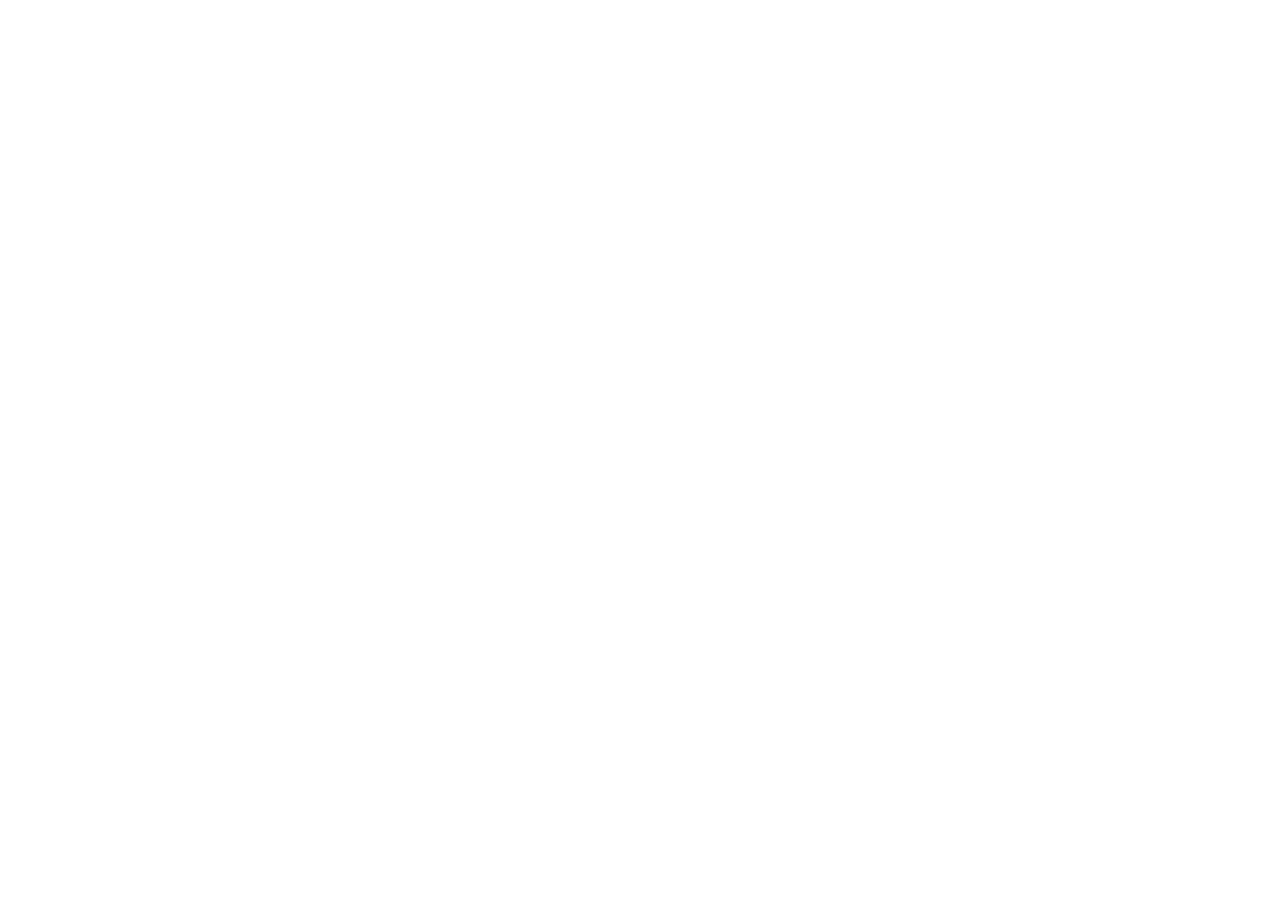
==== the_band/index.html @ d9a539a1 "init project" ====
<!DOCTYPE html>
<html lang="en">
<head>
    <meta charset="UTF-8">
    <meta http-equiv="X-UA-Compatible" content="IE=edge">
    <meta name="viewport" content="width=device-width, initial-scale=1.0">
    <title>Document</title>
    <link rel="stylesheet" href="./assets/css/style.css">
</head>
<body>
    <div id="main">
        <div id="header">

        </div>
        
        <div id="slider">

        </div>
        
        <div id="content">

        </div>

        <div id="footer">
            
        </div>
    </div>
</body>
</html>
---- the_band/assets/css/style.css ----
/* Reset CSS */
* {
  padding: 0;
  margin: 0;
  box-sizing: border-box;
}
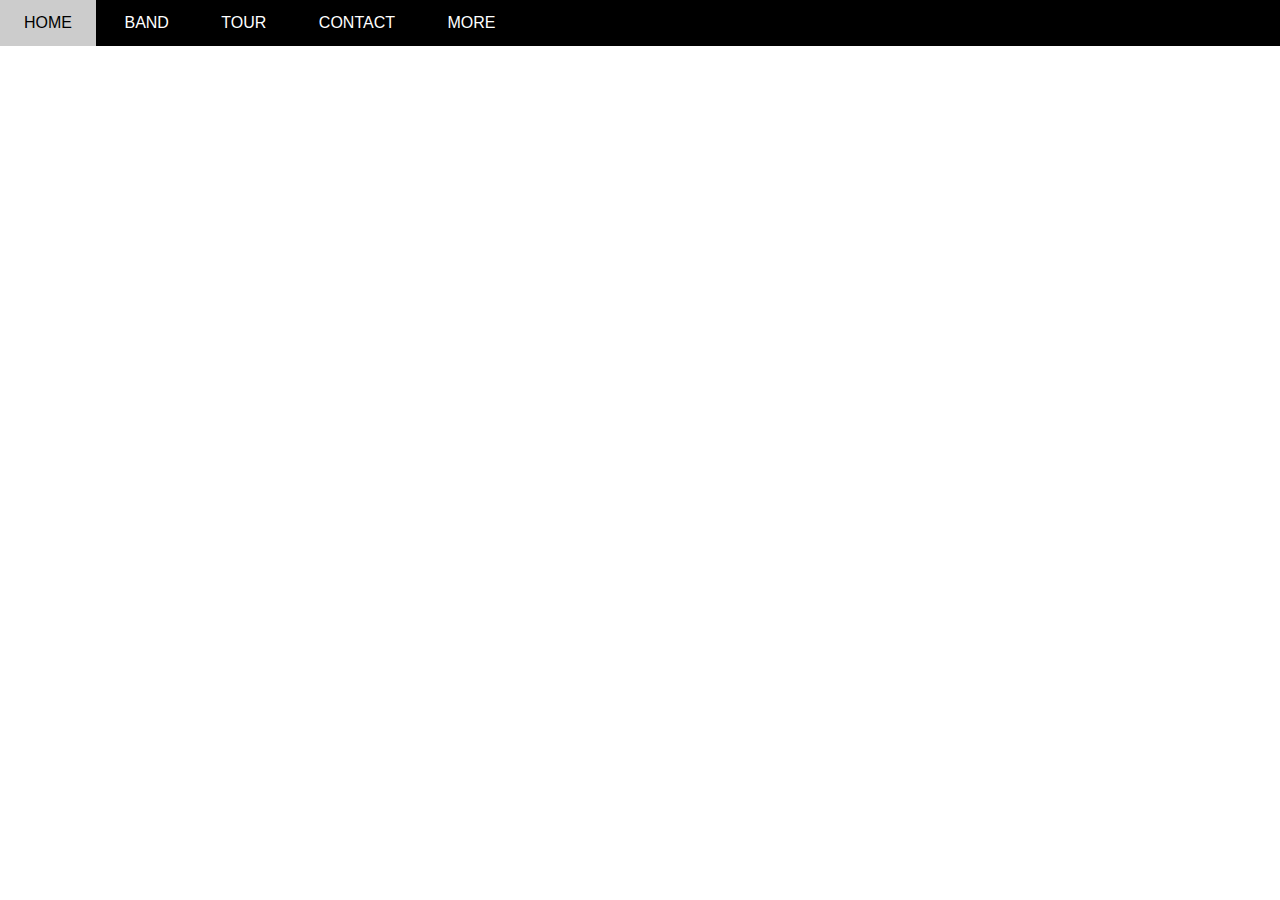
==== commit 893b0e5e: "add sub navigation for more" ====
--- a/the_band/index.html
+++ b/the_band/index.html
@@ -10,7 +10,20 @@
 <body>
     <div id="main">
         <div id="header">
-
+            <ul id="nav">
+                <li><a href="">Home</a></li>
+                <li><a href="">Band</a></li>
+                <li><a href="">Tour</a></li>
+                <li><a href="">Contact</a></li>
+                <li>
+                    <a href="#">More</a>
+                    <ul class="subnav">
+                        <li><a href="">Merchandise</a></li>
+                        <li><a href="">Extras</a></li>
+                        <li><a href="">Media</a></li>
+                    </ul>
+                </li>
+            </ul>
         </div>
         
         <div id="slider">
@@ -22,7 +35,7 @@
         </div>
 
         <div id="footer">
-            
+
         </div>
     </div>
 </body>
--- a/the_band/assets/css/style.css
+++ b/the_band/assets/css/style.css
@@ -4,3 +4,70 @@
   margin: 0;
   box-sizing: border-box;
 }
+/* 1.Từ ngoài vào trong
+    2. Từ trên xuống dưới
+    3. Từ tổng quan đến chi tiết
+*/
+
+html {
+  font-family: Helvetica;
+}
+#main {
+}
+#header {
+  height: 46px;
+  background-color: black;
+}
+#nav,
+.subnav {
+  list-style: none;
+}
+#nav > li {
+  display: inline-block;
+}
+#nav li {
+  position: relative;
+}
+
+#nav > li > a {
+  color: #fff;
+  text-transform: uppercase;
+}
+#nav li a {
+  text-decoration: none;
+  line-height: 46px;
+  padding: 0 24px;
+  display: block;
+}
+#nav li:hover .subnav {
+  display: inline;
+}
+#nav .subnav li:hover a,
+#nav > li:hover > a {
+  color: black;
+  background-color: #ccc;
+}
+#nav .subnav {
+  display: none;
+  position: absolute;
+  background-color: #fff;
+  box-shadow: 0 0 10px rgba(0, 0, 0, 0.3);
+  min-width: 160px;
+  top: 100%;
+  left: 0;
+}
+
+#nav .subnav a {
+  color: black;
+  padding: 0 12px;
+  line-height: 38px;
+}
+#nav .subnav:hover {
+  /* display: none; */
+}
+#slider {
+}
+#content {
+}
+#footer {
+}
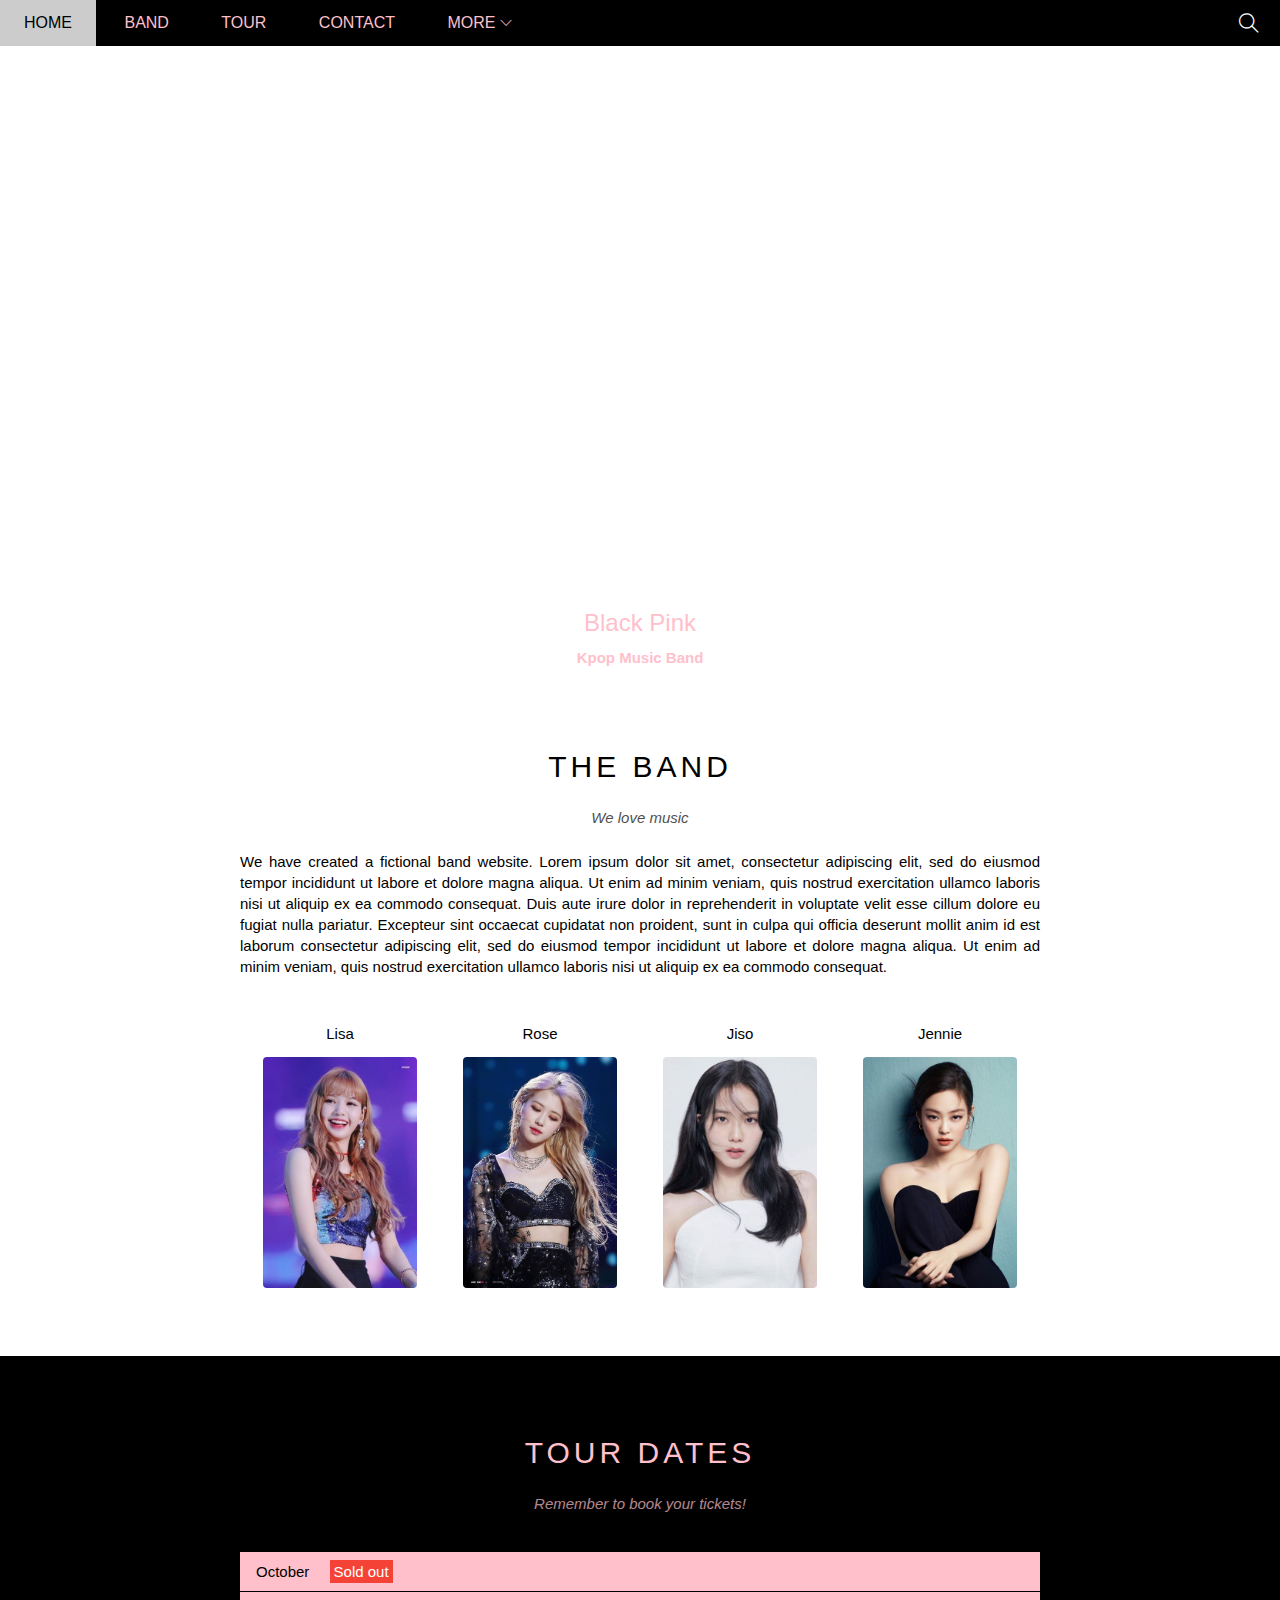
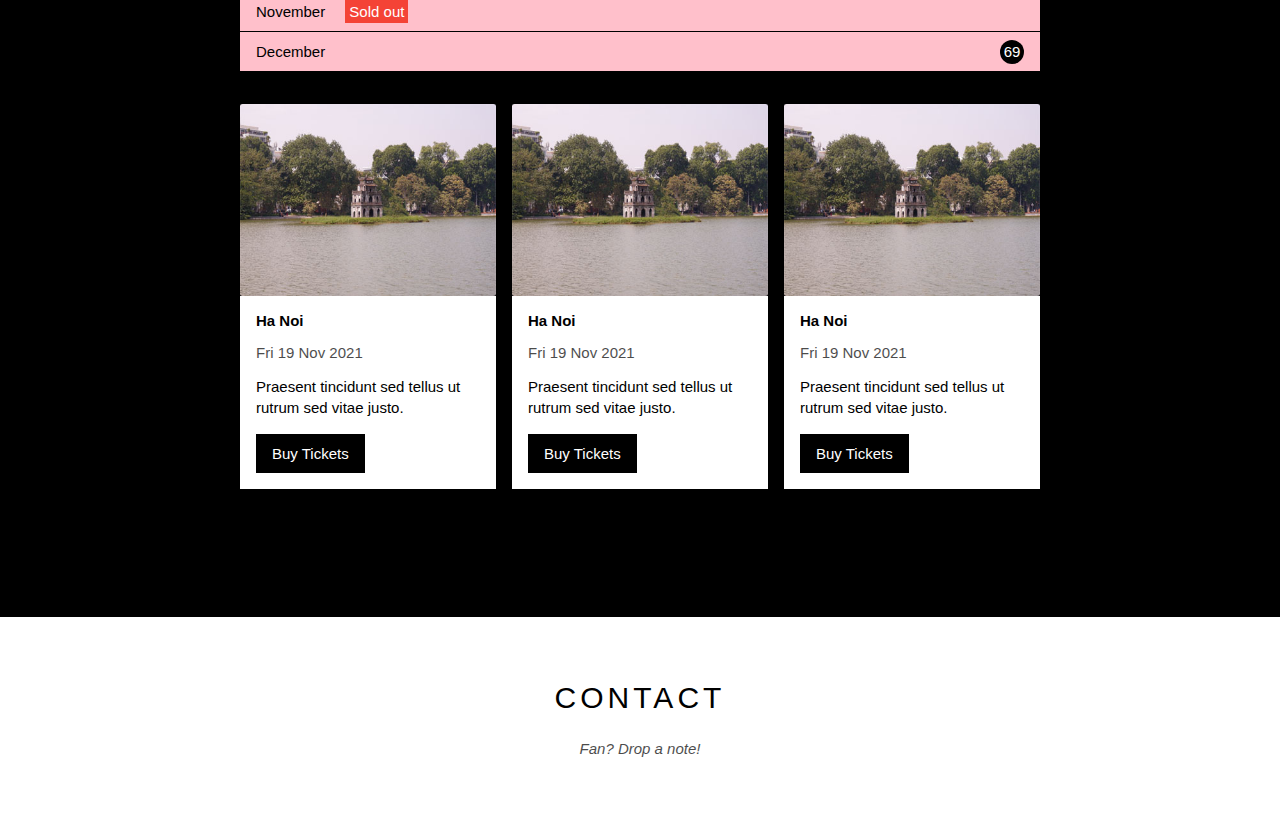
==== commit 87cabe6c: "add tour dates" ====
--- a/the_band/index.html
+++ b/the_band/index.html
@@ -6,17 +6,22 @@
     <meta name="viewport" content="width=device-width, initial-scale=1.0">
     <title>Document</title>
     <link rel="stylesheet" href="./assets/css/style.css">
+    <link rel="stylesheet" href="./assets/font/themify-icons/themify-icons.css">
 </head>
 <body>
     <div id="main">
         <div id="header">
+            <!-- Bgin Nav -->
             <ul id="nav">
                 <li><a href="">Home</a></li>
                 <li><a href="">Band</a></li>
                 <li><a href="">Tour</a></li>
                 <li><a href="">Contact</a></li>
                 <li>
-                    <a href="#">More</a>
+                    <a href="#">
+                        More
+                        <i class="nav_arrow_down ti-angle-down"></i>
+                    </a>
                     <ul class="subnav">
                         <li><a href="">Merchandise</a></li>
                         <li><a href="">Extras</a></li>
@@ -24,14 +29,110 @@
                     </ul>
                 </li>
             </ul>
+            <!-- End Nav -->
+
+            <!-- Begin search button -->
+            <div class="search_btn">
+                <i class="search_icon ti-search"></i>
+            </div>
         </div>
         
         <div id="slider">
-
+            <div class="text_content">
+                <h2 class="text_heading text-pink">
+                    Black Pink
+                </h2>
+                <h3 class="text_description text-pink">
+                    Kpop Music Band
+                </h3>
+            </div>
+ 
         </div>
         
         <div id="content">
+            <!-- About section -->
+            <div class="content-section">
+                <h2 class="section-heading">THE BAND</h2>
+                <p class="section-slogan">We love music</p>
+                <p class="about-text">
+                    We have created a fictional band website. Lorem ipsum dolor sit amet, consectetur adipiscing elit, sed do eiusmod tempor
+                    incididunt ut labore et dolore magna aliqua. Ut enim ad minim veniam, quis nostrud exercitation ullamco laboris nisi ut
+                    aliquip ex ea commodo consequat. Duis aute irure dolor in reprehenderit in voluptate velit esse cillum dolore eu fugiat
+                    nulla pariatur. Excepteur sint occaecat cupidatat non proident, sunt in culpa qui officia deserunt mollit anim id est
+                    laborum consectetur adipiscing elit, sed do eiusmod tempor incididunt ut labore et dolore magna aliqua. Ut enim ad minim
+                    veniam, quis nostrud exercitation ullamco laboris nisi ut aliquip ex ea commodo consequat.
+                </p>
+                <div class="member-list">
+                    <div class="member-item">
+                        <p class="member-name">Lisa</p>
+                        <img src="./assets/img/team/lisa.jpg" alt="Name" class="avatar">
+                    </div>
+                    <div class="member-item">
+                        <p class="member-name">Rose</p>
+                        <img src="./assets/img/team/rose.jpg" alt="Name" class="avatar">
+                    </div>
+                    <div class="member-item">
+                        <p class="member-name">Jiso</p>
+                        <img src="./assets/img/team/jiso.jpg" alt="Name" class="avatar">
+                    </div>
+                    <div class="member-item">
+                        <p class="member-name">Jennie</p>
+                        <img src="./assets/img/team/jennie.jpg" alt="Name" class="avatar">
+                    </div>
+                    <div class="clear"></div>
+                </div>
+            </div>
+            <!-- Tour section -->
+            <div class="tour-section">
+                <div class="content-section">
+                    <h2 class="section-heading text-pink ">TOUR DATES</h2>
+                    <p class="section-slogan text-pink ">Remember to book your tickets!</p>
+                    <ul class="tickets-list">
+                        <li>October <span class="sold-out">Sold out</span></li>
+                        <li>November <span class="sold-out">Sold out</span></li>
+                        <li>December <span class="quantity">69</span></li>
+                    </ul>
 
+                    <!-- Places -->
+                    <div class="place-list">
+                        <div class="place-item">
+                            <img src="./assets/img/places/HaNoi.jpg" alt="Ha Noi" class="place-img">
+                            <div class="place-body">
+                                <h3 class="place-heading">Ha Noi</h3>
+                                <p class="place-time">Fri 19 Nov 2021</p>
+                                <p class="place-des">Praesent tincidunt sed tellus ut rutrum sed vitae justo.</p>
+                                <a href="#" class="place-buy-btn">Buy Tickets</a>
+                            </div>
+                        </div>
+                        <div class="place-item">
+                            <img src="./assets/img/places/HaNoi.jpg" alt="Ha Noi" class="place-img">
+                            <div class="place-body">
+                                <h3 class="place-heading">Ha Noi</h3>
+                                <p class="place-time">Fri 19 Nov 2021</p>
+                                <p class="place-des">Praesent tincidunt sed tellus ut rutrum sed vitae justo.</p>
+                                <a href="#" class="place-buy-btn">Buy Tickets</a>
+                            </div>
+                        </div>
+                        <div class="place-item">
+                            <img src="./assets/img/places/HaNoi.jpg" alt="Ha Noi" class="place-img">
+                            <div class="place-body">
+                                <h3 class="place-heading">Ha Noi</h3>
+                                <p class="place-time">Fri 19 Nov 2021</p>
+                                <p class="place-des">Praesent tincidunt sed tellus ut rutrum sed vitae justo.</p>
+                                <a href="#" class="place-buy-btn">Buy Tickets</a>
+                            </div>
+                        </div>
+                        <div class="clear"></div>
+                    </div>
+                </div>
+            </div>
+
+            <!-- Tour place -->
+            <div class="content-section">
+                <h2 class="section-heading">CONTACT</h2>
+                <p class="section-slogan">Fan? Drop a note!</p>
+            </div>
+            
         </div>
 
         <div id="footer">
--- a/the_band/assets/css/style.css
+++ b/the_band/assets/css/style.css
@@ -8,15 +8,28 @@
     2. Từ trên xuống dưới
     3. Từ tổng quan đến chi tiết
 */
-
+.clear {
+  clear: both;
+}
 html {
   font-family: Helvetica;
 }
+.text-pink {
+  color: pink;
+}
 #main {
 }
 #header {
   height: 46px;
   background-color: black;
+  position: fixed;
+  top: 0;
+  left: 0;
+  right: 0;
+  z-index: 1;
+}
+#nav {
+  display: inline-block;
 }
 #nav,
 .subnav {
@@ -30,7 +43,7 @@
 }
 
 #nav > li > a {
-  color: #fff;
+  color: pink;
   text-transform: uppercase;
 }
 #nav li a {
@@ -56,18 +69,172 @@
   top: 100%;
   left: 0;
 }
+#nav .nav_arrow_down {
+  font-size: 12px;
+}
 
 #nav .subnav a {
   color: black;
   padding: 0 12px;
   line-height: 38px;
 }
-#nav .subnav:hover {
-  /* display: none; */
+#header .search_btn {
+  float: right;
+  padding: 0 21px;
+  cursor: pointer;
+}
+#header .search_btn:hover {
+  background-color: red;
+}
+#header .search_icon {
+  color: #fff;
+  font-size: 20px;
+  line-height: 46px;
 }
 #slider {
+  margin-top: 46px;
+  padding-top: 50%;
+  background: url("/assets/img/team/1.jpg") top center / cover no-repeat;
+  position: relative;
+}
+#slider .text_content {
+  position: absolute;
+  bottom: 20px;
+  color: azure;
+  width: 100%;
+  text-align: center;
+}
+#slider .text_heading {
+  font-weight: 500;
+  font-size: 24px;
+}
+#slider .text_description {
+  font-size: 15px;
+  margin-top: 12px;
 }
 #content {
 }
+#content .content-section {
+  width: 800px;
+  margin-left: auto;
+  margin-right: auto;
+  padding: 64px 0;
+}
+#content .section-heading {
+  text-align: center;
+  font-weight: 500;
+  font-size: 30px;
+  letter-spacing: 4px;
+}
+#content .section-slogan {
+  text-align: center;
+  margin-top: 25px;
+  font-size: 15px;
+  font-style: italic;
+  opacity: 0.7;
+}
+
+#content .about-text {
+  margin-top: 25px;
+  font-size: 15px;
+  text-align: justify;
+  line-height: 1.4;
+}
+#content .member-list {
+  margin-top: 48px;
+}
+#content .member-item {
+  float: left;
+  width: 25%;
+  text-align: center;
+}
+#content .member-name {
+  font-size: 15px;
+}
+#content .avatar {
+  width: 154px;
+  margin-top: 15px;
+  border-radius: 4px;
+}
+.tour-section {
+  background-color: black;
+  margin-left: auto;
+  margin-right: auto;
+  padding: 16px 0;
+}
+.tickets-list {
+  background-color: pink;
+  margin-top: 40px;
+  list-style: none;
+}
+.tickets-list li {
+  font-size: 15px;
+  padding: 11px 16px;
+  border-bottom: 1px solid black;
+}
+.tickets-list .sold-out {
+  background-color: #f44336;
+  color: #fff;
+  padding: 3px 4px;
+  margin-left: 16px;
+}
+.tickets-list .quantity {
+  float: right;
+  width: 24px;
+  height: 24px;
+  border-radius: 50%;
+  text-align: center;
+  line-height: 24px;
+  color: #fff;
+  background-color: black;
+  margin-top: -3px;
+}
+.place-list {
+  margin: 32px -8px 0;
+  padding-bottom: 48px;
+}
+.place-item {
+  float: left;
+  width: 33.33333%;
+  padding: 0 8px;
+}
+.place-body {
+  background-color: #fff;
+  padding: 16px;
+  font-size: 15px;
+}
+.place-img {
+  width: 100%;
+  border-radius: 1%;
+  display: block;
+}
+.place-img:hover {
+  opacity: 0.6;
+}
+.place-heading {
+  font-size: 15px;
+}
+
+.place-time {
+  margin-top: 15px;
+  opacity: 0.7;
+}
+.place-des {
+  margin-top: 15px;
+  line-height: 1.4;
+}
+.place-buy-btn {
+  color: #fff;
+  background-color: black;
+  text-decoration: none;
+  padding: 11px 16px;
+  display: inline-block;
+  margin-top: 16px;
+}
+
+.place-buy-btn:hover {
+  color: #000;
+  background-color: #ccc;
+}
 #footer {
 }
--- a/the_band/assets/font/themify-icons/themify-icons.css
+++ b/the_band/assets/font/themify-icons/themify-icons.css
@@ -0,0 +1,1081 @@
+@font-face {
+	font-family: 'themify';
+	src:url('fonts/themify.eot?-fvbane');
+	src:url('fonts/themify.eot?#iefix-fvbane') format('embedded-opentype'),
+		url('fonts/themify.woff?-fvbane') format('woff'),
+		url('fonts/themify.ttf?-fvbane') format('truetype'),
+		url('fonts/themify.svg?-fvbane#themify') format('svg');
+	font-weight: normal;
+	font-style: normal;
+}
+
+[class^="ti-"], [class*=" ti-"] {
+	font-family: 'themify';
+	speak: none;
+	font-style: normal;
+	font-weight: normal;
+	font-variant: normal;
+	text-transform: none;
+	line-height: 1;
+
+	/* Better Font Rendering =========== */
+	-webkit-font-smoothing: antialiased;
+	-moz-osx-font-smoothing: grayscale;
+}
+
+.ti-wand:before {
+	content: "\e600";
+}
+.ti-volume:before {
+	content: "\e601";
+}
+.ti-user:before {
+	content: "\e602";
+}
+.ti-unlock:before {
+	content: "\e603";
+}
+.ti-unlink:before {
+	content: "\e604";
+}
+.ti-trash:before {
+	content: "\e605";
+}
+.ti-thought:before {
+	content: "\e606";
+}
+.ti-target:before {
+	content: "\e607";
+}
+.ti-tag:before {
+	content: "\e608";
+}
+.ti-tablet:before {
+	content: "\e609";
+}
+.ti-star:before {
+	content: "\e60a";
+}
+.ti-spray:before {
+	content: "\e60b";
+}
+.ti-signal:before {
+	content: "\e60c";
+}
+.ti-shopping-cart:before {
+	content: "\e60d";
+}
+.ti-shopping-cart-full:before {
+	content: "\e60e";
+}
+.ti-settings:before {
+	content: "\e60f";
+}
+.ti-search:before {
+	content: "\e610";
+}
+.ti-zoom-in:before {
+	content: "\e611";
+}
+.ti-zoom-out:before {
+	content: "\e612";
+}
+.ti-cut:before {
+	content: "\e613";
+}
+.ti-ruler:before {
+	content: "\e614";
+}
+.ti-ruler-pencil:before {
+	content: "\e615";
+}
+.ti-ruler-alt:before {
+	content: "\e616";
+}
+.ti-bookmark:before {
+	content: "\e617";
+}
+.ti-bookmark-alt:before {
+	content: "\e618";
+}
+.ti-reload:before {
+	content: "\e619";
+}
+.ti-plus:before {
+	content: "\e61a";
+}
+.ti-pin:before {
+	content: "\e61b";
+}
+.ti-pencil:before {
+	content: "\e61c";
+}
+.ti-pencil-alt:before {
+	content: "\e61d";
+}
+.ti-paint-roller:before {
+	content: "\e61e";
+}
+.ti-paint-bucket:before {
+	content: "\e61f";
+}
+.ti-na:before {
+	content: "\e620";
+}
+.ti-mobile:before {
+	content: "\e621";
+}
+.ti-minus:before {
+	content: "\e622";
+}
+.ti-medall:before {
+	content: "\e623";
+}
+.ti-medall-alt:before {
+	content: "\e624";
+}
+.ti-marker:before {
+	content: "\e625";
+}
+.ti-marker-alt:before {
+	content: "\e626";
+}
+.ti-arrow-up:before {
+	content: "\e627";
+}
+.ti-arrow-right:before {
+	content: "\e628";
+}
+.ti-arrow-left:before {
+	content: "\e629";
+}
+.ti-arrow-down:before {
+	content: "\e62a";
+}
+.ti-lock:before {
+	content: "\e62b";
+}
+.ti-location-arrow:before {
+	content: "\e62c";
+}
+.ti-link:before {
+	content: "\e62d";
+}
+.ti-layout:before {
+	content: "\e62e";
+}
+.ti-layers:before {
+	content: "\e62f";
+}
+.ti-layers-alt:before {
+	content: "\e630";
+}
+.ti-key:before {
+	content: "\e631";
+}
+.ti-import:before {
+	content: "\e632";
+}
+.ti-image:before {
+	content: "\e633";
+}
+.ti-heart:before {
+	content: "\e634";
+}
+.ti-heart-broken:before {
+	content: "\e635";
+}
+.ti-hand-stop:before {
+	content: "\e636";
+}
+.ti-hand-open:before {
+	content: "\e637";
+}
+.ti-hand-drag:before {
+	content: "\e638";
+}
+.ti-folder:before {
+	content: "\e639";
+}
+.ti-flag:before {
+	content: "\e63a";
+}
+.ti-flag-alt:before {
+	content: "\e63b";
+}
+.ti-flag-alt-2:before {
+	content: "\e63c";
+}
+.ti-eye:before {
+	content: "\e63d";
+}
+.ti-export:before {
+	content: "\e63e";
+}
+.ti-exchange-vertical:before {
+	content: "\e63f";
+}
+.ti-desktop:before {
+	content: "\e640";
+}
+.ti-cup:before {
+	content: "\e641";
+}
+.ti-crown:before {
+	content: "\e642";
+}
+.ti-comments:before {
+	content: "\e643";
+}
+.ti-comment:before {
+	content: "\e644";
+}
+.ti-comment-alt:before {
+	content: "\e645";
+}
+.ti-close:before {
+	content: "\e646";
+}
+.ti-clip:before {
+	content: "\e647";
+}
+.ti-angle-up:before {
+	content: "\e648";
+}
+.ti-angle-right:before {
+	content: "\e649";
+}
+.ti-angle-left:before {
+	content: "\e64a";
+}
+.ti-angle-down:before {
+	content: "\e64b";
+}
+.ti-check:before {
+	content: "\e64c";
+}
+.ti-check-box:before {
+	content: "\e64d";
+}
+.ti-camera:before {
+	content: "\e64e";
+}
+.ti-announcement:before {
+	content: "\e64f";
+}
+.ti-brush:before {
+	content: "\e650";
+}
+.ti-briefcase:before {
+	content: "\e651";
+}
+.ti-bolt:before {
+	content: "\e652";
+}
+.ti-bolt-alt:before {
+	content: "\e653";
+}
+.ti-blackboard:before {
+	content: "\e654";
+}
+.ti-bag:before {
+	content: "\e655";
+}
+.ti-move:before {
+	content: "\e656";
+}
+.ti-arrows-vertical:before {
+	content: "\e657";
+}
+.ti-arrows-horizontal:before {
+	content: "\e658";
+}
+.ti-fullscreen:before {
+	content: "\e659";
+}
+.ti-arrow-top-right:before {
+	content: "\e65a";
+}
+.ti-arrow-top-left:before {
+	content: "\e65b";
+}
+.ti-arrow-circle-up:before {
+	content: "\e65c";
+}
+.ti-arrow-circle-right:before {
+	content: "\e65d";
+}
+.ti-arrow-circle-left:before {
+	content: "\e65e";
+}
+.ti-arrow-circle-down:before {
+	content: "\e65f";
+}
+.ti-angle-double-up:before {
+	content: "\e660";
+}
+.ti-angle-double-right:before {
+	content: "\e661";
+}
+.ti-angle-double-left:before {
+	content: "\e662";
+}
+.ti-angle-double-down:before {
+	content: "\e663";
+}
+.ti-zip:before {
+	content: "\e664";
+}
+.ti-world:before {
+	content: "\e665";
+}
+.ti-wheelchair:before {
+	content: "\e666";
+}
+.ti-view-list:before {
+	content: "\e667";
+}
+.ti-view-list-alt:before {
+	content: "\e668";
+}
+.ti-view-grid:before {
+	content: "\e669";
+}
+.ti-uppercase:before {
+	content: "\e66a";
+}
+.ti-upload:before {
+	content: "\e66b";
+}
+.ti-underline:before {
+	content: "\e66c";
+}
+.ti-truck:before {
+	content: "\e66d";
+}
+.ti-timer:before {
+	content: "\e66e";
+}
+.ti-ticket:before {
+	content: "\e66f";
+}
+.ti-thumb-up:before {
+	content: "\e670";
+}
+.ti-thumb-down:before {
+	content: "\e671";
+}
+.ti-text:before {
+	content: "\e672";
+}
+.ti-stats-up:before {
+	content: "\e673";
+}
+.ti-stats-down:before {
+	content: "\e674";
+}
+.ti-split-v:before {
+	content: "\e675";
+}
+.ti-split-h:before {
+	content: "\e676";
+}
+.ti-smallcap:before {
+	content: "\e677";
+}
+.ti-shine:before {
+	content: "\e678";
+}
+.ti-shift-right:before {
+	content: "\e679";
+}
+.ti-shift-left:before {
+	content: "\e67a";
+}
+.ti-shield:before {
+	content: "\e67b";
+}
+.ti-notepad:before {
+	content: "\e67c";
+}
+.ti-server:before {
+	content: "\e67d";
+}
+.ti-quote-right:before {
+	content: "\e67e";
+}
+.ti-quote-left:before {
+	content: "\e67f";
+}
+.ti-pulse:before {
+	content: "\e680";
+}
+.ti-printer:before {
+	content: "\e681";
+}
+.ti-power-off:before {
+	content: "\e682";
+}
+.ti-plug:before {
+	content: "\e683";
+}
+.ti-pie-chart:before {
+	content: "\e684";
+}
+.ti-paragraph:before {
+	content: "\e685";
+}
+.ti-panel:before {
+	content: "\e686";
+}
+.ti-package:before {
+	content: "\e687";
+}
+.ti-music:before {
+	content: "\e688";
+}
+.ti-music-alt:before {
+	content: "\e689";
+}
+.ti-mouse:before {
+	content: "\e68a";
+}
+.ti-mouse-alt:before {
+	content: "\e68b";
+}
+.ti-money:before {
+	content: "\e68c";
+}
+.ti-microphone:before {
+	content: "\e68d";
+}
+.ti-menu:before {
+	content: "\e68e";
+}
+.ti-menu-alt:before {
+	content: "\e68f";
+}
+.ti-map:before {
+	content: "\e690";
+}
+.ti-map-alt:before {
+	content: "\e691";
+}
+.ti-loop:before {
+	content: "\e692";
+}
+.ti-location-pin:before {
+	content: "\e693";
+}
+.ti-list:before {
+	content: "\e694";
+}
+.ti-light-bulb:before {
+	content: "\e695";
+}
+.ti-Italic:before {
+	content: "\e696";
+}
+.ti-info:before {
+	content: "\e697";
+}
+.ti-infinite:before {
+	content: "\e698";
+}
+.ti-id-badge:before {
+	content: "\e699";
+}
+.ti-hummer:before {
+	content: "\e69a";
+}
+.ti-home:before {
+	content: "\e69b";
+}
+.ti-help:before {
+	content: "\e69c";
+}
+.ti-headphone:before {
+	content: "\e69d";
+}
+.ti-harddrives:before {
+	content: "\e69e";
+}
+.ti-harddrive:before {
+	content: "\e69f";
+}
+.ti-gift:before {
+	content: "\e6a0";
+}
+.ti-game:before {
+	content: "\e6a1";
+}
+.ti-filter:before {
+	content: "\e6a2";
+}
+.ti-files:before {
+	content: "\e6a3";
+}
+.ti-file:before {
+	content: "\e6a4";
+}
+.ti-eraser:before {
+	content: "\e6a5";
+}
+.ti-envelope:before {
+	content: "\e6a6";
+}
+.ti-download:before {
+	content: "\e6a7";
+}
+.ti-direction:before {
+	content: "\e6a8";
+}
+.ti-direction-alt:before {
+	content: "\e6a9";
+}
+.ti-dashboard:before {
+	content: "\e6aa";
+}
+.ti-control-stop:before {
+	content: "\e6ab";
+}
+.ti-control-shuffle:before {
+	content: "\e6ac";
+}
+.ti-control-play:before {
+	content: "\e6ad";
+}
+.ti-control-pause:before {
+	content: "\e6ae";
+}
+.ti-control-forward:before {
+	content: "\e6af";
+}
+.ti-control-backward:before {
+	content: "\e6b0";
+}
+.ti-cloud:before {
+	content: "\e6b1";
+}
+.ti-cloud-up:before {
+	content: "\e6b2";
+}
+.ti-cloud-down:before {
+	content: "\e6b3";
+}
+.ti-clipboard:before {
+	content: "\e6b4";
+}
+.ti-car:before {
+	content: "\e6b5";
+}
+.ti-calendar:before {
+	content: "\e6b6";
+}
+.ti-book:before {
+	content: "\e6b7";
+}
+.ti-bell:before {
+	content: "\e6b8";
+}
+.ti-basketball:before {
+	content: "\e6b9";
+}
+.ti-bar-chart:before {
+	content: "\e6ba";
+}
+.ti-bar-chart-alt:before {
+	content: "\e6bb";
+}
+.ti-back-right:before {
+	content: "\e6bc";
+}
+.ti-back-left:before {
+	content: "\e6bd";
+}
+.ti-arrows-corner:before {
+	content: "\e6be";
+}
+.ti-archive:before {
+	content: "\e6bf";
+}
+.ti-anchor:before {
+	content: "\e6c0";
+}
+.ti-align-right:before {
+	content: "\e6c1";
+}
+.ti-align-left:before {
+	content: "\e6c2";
+}
+.ti-align-justify:before {
+	content: "\e6c3";
+}
+.ti-align-center:before {
+	content: "\e6c4";
+}
+.ti-alert:before {
+	content: "\e6c5";
+}
+.ti-alarm-clock:before {
+	content: "\e6c6";
+}
+.ti-agenda:before {
+	content: "\e6c7";
+}
+.ti-write:before {
+	content: "\e6c8";
+}
+.ti-window:before {
+	content: "\e6c9";
+}
+.ti-widgetized:before {
+	content: "\e6ca";
+}
+.ti-widget:before {
+	content: "\e6cb";
+}
+.ti-widget-alt:before {
+	content: "\e6cc";
+}
+.ti-wallet:before {
+	content: "\e6cd";
+}
+.ti-video-clapper:before {
+	content: "\e6ce";
+}
+.ti-video-camera:before {
+	content: "\e6cf";
+}
+.ti-vector:before {
+	content: "\e6d0";
+}
+.ti-themify-logo:before {
+	content: "\e6d1";
+}
+.ti-themify-favicon:before {
+	content: "\e6d2";
+}
+.ti-themify-favicon-alt:before {
+	content: "\e6d3";
+}
+.ti-support:before {
+	content: "\e6d4";
+}
+.ti-stamp:before {
+	content: "\e6d5";
+}
+.ti-split-v-alt:before {
+	content: "\e6d6";
+}
+.ti-slice:before {
+	content: "\e6d7";
+}
+.ti-shortcode:before {
+	content: "\e6d8";
+}
+.ti-shift-right-alt:before {
+	content: "\e6d9";
+}
+.ti-shift-left-alt:before {
+	content: "\e6da";
+}
+.ti-ruler-alt-2:before {
+	content: "\e6db";
+}
+.ti-receipt:before {
+	content: "\e6dc";
+}
+.ti-pin2:before {
+	content: "\e6dd";
+}
+.ti-pin-alt:before {
+	content: "\e6de";
+}
+.ti-pencil-alt2:before {
+	content: "\e6df";
+}
+.ti-palette:before {
+	content: "\e6e0";
+}
+.ti-more:before {
+	content: "\e6e1";
+}
+.ti-more-alt:before {
+	content: "\e6e2";
+}
+.ti-microphone-alt:before {
+	content: "\e6e3";
+}
+.ti-magnet:before {
+	content: "\e6e4";
+}
+.ti-line-double:before {
+	content: "\e6e5";
+}
+.ti-line-dotted:before {
+	content: "\e6e6";
+}
+.ti-line-dashed:before {
+	content: "\e6e7";
+}
+.ti-layout-width-full:before {
+	content: "\e6e8";
+}
+.ti-layout-width-default:before {
+	content: "\e6e9";
+}
+.ti-layout-width-default-alt:before {
+	content: "\e6ea";
+}
+.ti-layout-tab:before {
+	content: "\e6eb";
+}
+.ti-layout-tab-window:before {
+	content: "\e6ec";
+}
+.ti-layout-tab-v:before {
+	content: "\e6ed";
+}
+.ti-layout-tab-min:before {
+	content: "\e6ee";
+}
+.ti-layout-slider:before {
+	content: "\e6ef";
+}
+.ti-layout-slider-alt:before {
+	content: "\e6f0";
+}
+.ti-layout-sidebar-right:before {
+	content: "\e6f1";
+}
+.ti-layout-sidebar-none:before {
+	content: "\e6f2";
+}
+.ti-layout-sidebar-left:before {
+	content: "\e6f3";
+}
+.ti-layout-placeholder:before {
+	content: "\e6f4";
+}
+.ti-layout-menu:before {
+	content: "\e6f5";
+}
+.ti-layout-menu-v:before {
+	content: "\e6f6";
+}
+.ti-layout-menu-separated:before {
+	content: "\e6f7";
+}
+.ti-layout-menu-full:before {
+	content: "\e6f8";
+}
+.ti-layout-media-right-alt:before {
+	content: "\e6f9";
+}
+.ti-layout-media-right:before {
+	content: "\e6fa";
+}
+.ti-layout-media-overlay:before {
+	content: "\e6fb";
+}
+.ti-layout-media-overlay-alt:before {
+	content: "\e6fc";
+}
+.ti-layout-media-overlay-alt-2:before {
+	content: "\e6fd";
+}
+.ti-layout-media-left-alt:before {
+	content: "\e6fe";
+}
+.ti-layout-media-left:before {
+	content: "\e6ff";
+}
+.ti-layout-media-center-alt:before {
+	content: "\e700";
+}
+.ti-layout-media-center:before {
+	content: "\e701";
+}
+.ti-layout-list-thumb:before {
+	content: "\e702";
+}
+.ti-layout-list-thumb-alt:before {
+	content: "\e703";
+}
+.ti-layout-list-post:before {
+	content: "\e704";
+}
+.ti-layout-list-large-image:before {
+	content: "\e705";
+}
+.ti-layout-line-solid:before {
+	content: "\e706";
+}
+.ti-layout-grid4:before {
+	content: "\e707";
+}
+.ti-layout-grid3:before {
+	content: "\e708";
+}
+.ti-layout-grid2:before {
+	content: "\e709";
+}
+.ti-layout-grid2-thumb:before {
+	content: "\e70a";
+}
+.ti-layout-cta-right:before {
+	content: "\e70b";
+}
+.ti-layout-cta-left:before {
+	content: "\e70c";
+}
+.ti-layout-cta-center:before {
+	content: "\e70d";
+}
+.ti-layout-cta-btn-right:before {
+	content: "\e70e";
+}
+.ti-layout-cta-btn-left:before {
+	content: "\e70f";
+}
+.ti-layout-column4:before {
+	content: "\e710";
+}
+.ti-layout-column3:before {
+	content: "\e711";
+}
+.ti-layout-column2:before {
+	content: "\e712";
+}
+.ti-layout-accordion-separated:before {
+	content: "\e713";
+}
+.ti-layout-accordion-merged:before {
+	content: "\e714";
+}
+.ti-layout-accordion-list:before {
+	content: "\e715";
+}
+.ti-ink-pen:before {
+	content: "\e716";
+}
+.ti-info-alt:before {
+	content: "\e717";
+}
+.ti-help-alt:before {
+	content: "\e718";
+}
+.ti-headphone-alt:before {
+	content: "\e719";
+}
+.ti-hand-point-up:before {
+	content: "\e71a";
+}
+.ti-hand-point-right:before {
+	content: "\e71b";
+}
+.ti-hand-point-left:before {
+	content: "\e71c";
+}
+.ti-hand-point-down:before {
+	content: "\e71d";
+}
+.ti-gallery:before {
+	content: "\e71e";
+}
+.ti-face-smile:before {
+	content: "\e71f";
+}
+.ti-face-sad:before {
+	content: "\e720";
+}
+.ti-credit-card:before {
+	content: "\e721";
+}
+.ti-control-skip-forward:before {
+	content: "\e722";
+}
+.ti-control-skip-backward:before {
+	content: "\e723";
+}
+.ti-control-record:before {
+	content: "\e724";
+}
+.ti-control-eject:before {
+	content: "\e725";
+}
+.ti-comments-smiley:before {
+	content: "\e726";
+}
+.ti-brush-alt:before {
+	content: "\e727";
+}
+.ti-youtube:before {
+	content: "\e728";
+}
+.ti-vimeo:before {
+	content: "\e729";
+}
+.ti-twitter:before {
+	content: "\e72a";
+}
+.ti-time:before {
+	content: "\e72b";
+}
+.ti-tumblr:before {
+	content: "\e72c";
+}
+.ti-skype:before {
+	content: "\e72d";
+}
+.ti-share:before {
+	content: "\e72e";
+}
+.ti-share-alt:before {
+	content: "\e72f";
+}
+.ti-rocket:before {
+	content: "\e730";
+}
+.ti-pinterest:before {
+	content: "\e731";
+}
+.ti-new-window:before {
+	content: "\e732";
+}
+.ti-microsoft:before {
+	content: "\e733";
+}
+.ti-list-ol:before {
+	content: "\e734";
+}
+.ti-linkedin:before {
+	content: "\e735";
+}
+.ti-layout-sidebar-2:before {
+	content: "\e736";
+}
+.ti-layout-grid4-alt:before {
+	content: "\e737";
+}
+.ti-layout-grid3-alt:before {
+	content: "\e738";
+}
+.ti-layout-grid2-alt:before {
+	content: "\e739";
+}
+.ti-layout-column4-alt:before {
+	content: "\e73a";
+}
+.ti-layout-column3-alt:before {
+	content: "\e73b";
+}
+.ti-layout-column2-alt:before {
+	content: "\e73c";
+}
+.ti-instagram:before {
+	content: "\e73d";
+}
+.ti-google:before {
+	content: "\e73e";
+}
+.ti-github:before {
+	content: "\e73f";
+}
+.ti-flickr:before {
+	content: "\e740";
+}
+.ti-facebook:before {
+	content: "\e741";
+}
+.ti-dropbox:before {
+	content: "\e742";
+}
+.ti-dribbble:before {
+	content: "\e743";
+}
+.ti-apple:before {
+	content: "\e744";
+}
+.ti-android:before {
+	content: "\e745";
+}
+.ti-save:before {
+	content: "\e746";
+}
+.ti-save-alt:before {
+	content: "\e747";
+}
+.ti-yahoo:before {
+	content: "\e748";
+}
+.ti-wordpress:before {
+	content: "\e749";
+}
+.ti-vimeo-alt:before {
+	content: "\e74a";
+}
+.ti-twitter-alt:before {
+	content: "\e74b";
+}
+.ti-tumblr-alt:before {
+	content: "\e74c";
+}
+.ti-trello:before {
+	content: "\e74d";
+}
+.ti-stack-overflow:before {
+	content: "\e74e";
+}
+.ti-soundcloud:before {
+	content: "\e74f";
+}
+.ti-sharethis:before {
+	content: "\e750";
+}
+.ti-sharethis-alt:before {
+	content: "\e751";
+}
+.ti-reddit:before {
+	content: "\e752";
+}
+.ti-pinterest-alt:before {
+	content: "\e753";
+}
+.ti-microsoft-alt:before {
+	content: "\e754";
+}
+.ti-linux:before {
+	content: "\e755";
+}
+.ti-jsfiddle:before {
+	content: "\e756";
+}
+.ti-joomla:before {
+	content: "\e757";
+}
+.ti-html5:before {
+	content: "\e758";
+}
+.ti-flickr-alt:before {
+	content: "\e759";
+}
+.ti-email:before {
+	content: "\e75a";
+}
+.ti-drupal:before {
+	content: "\e75b";
+}
+.ti-dropbox-alt:before {
+	content: "\e75c";
+}
+.ti-css3:before {
+	content: "\e75d";
+}
+.ti-rss:before {
+	content: "\e75e";
+}
+.ti-rss-alt:before {
+	content: "\e75f";
+}
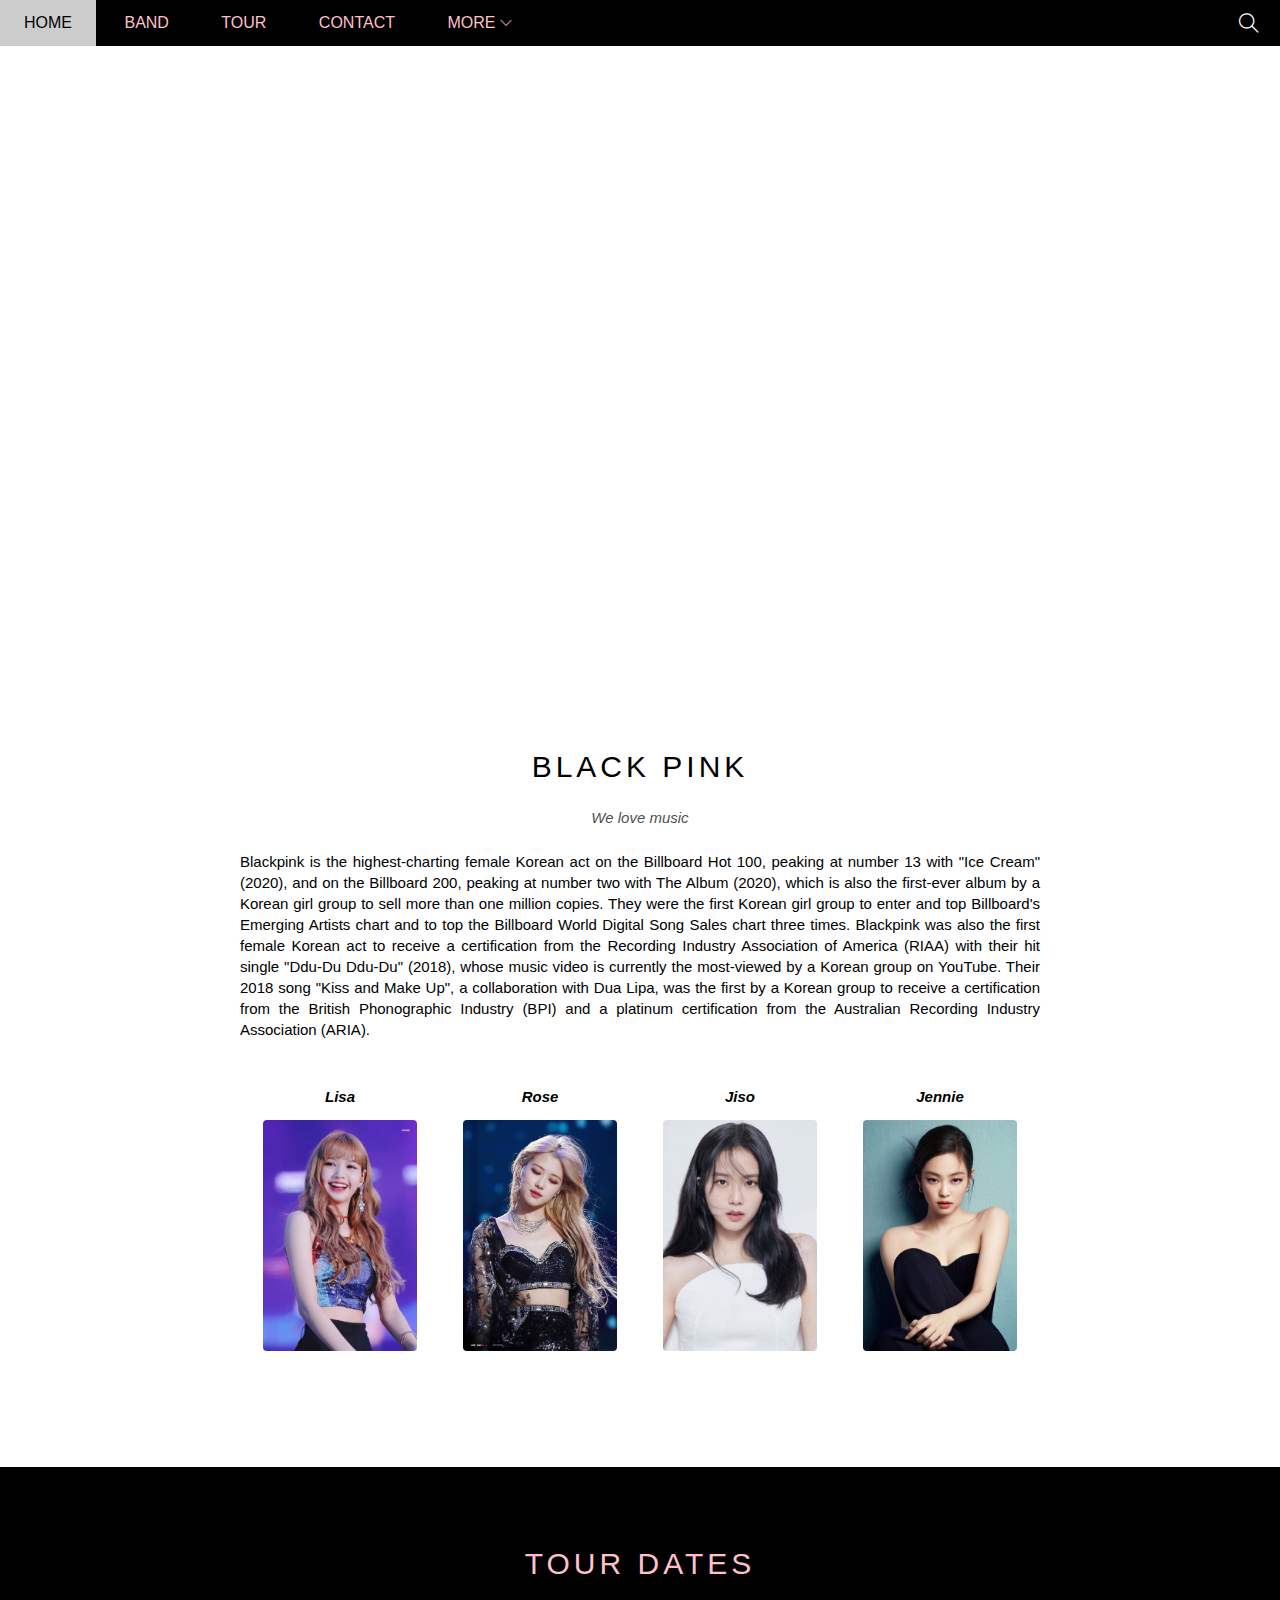
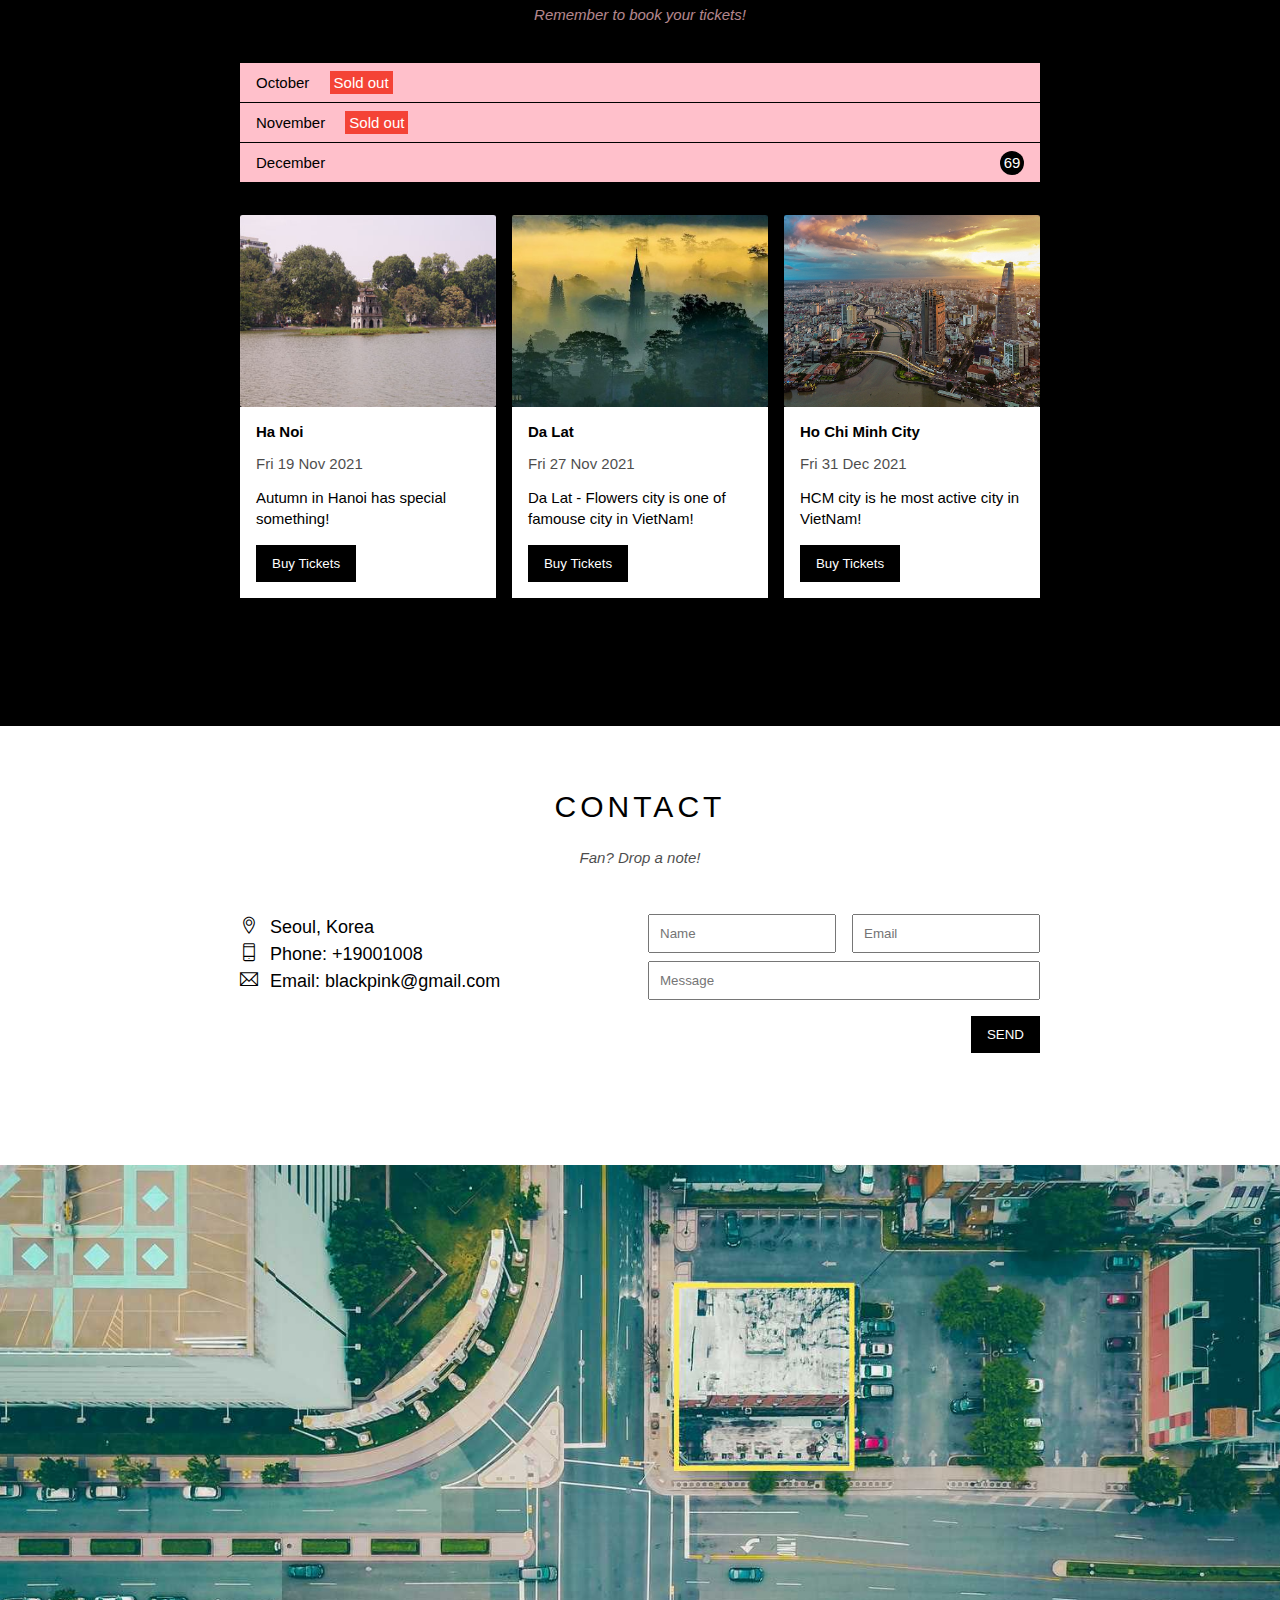
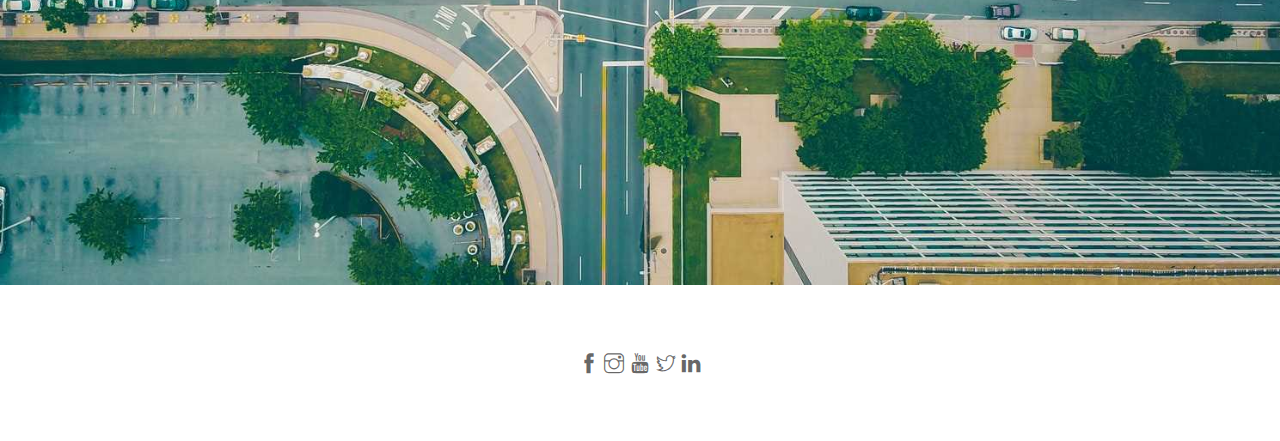
==== commit 79bff019: "complete" ====
--- a/the_band/index.html
+++ b/the_band/index.html
@@ -4,7 +4,7 @@
     <meta charset="UTF-8">
     <meta http-equiv="X-UA-Compatible" content="IE=edge">
     <meta name="viewport" content="width=device-width, initial-scale=1.0">
-    <title>Document</title>
+    <title>Back Pink</title>
     <link rel="stylesheet" href="./assets/css/style.css">
     <link rel="stylesheet" href="./assets/font/themify-icons/themify-icons.css">
 </head>
@@ -13,14 +13,14 @@
         <div id="header">
             <!-- Bgin Nav -->
             <ul id="nav">
-                <li><a href="">Home</a></li>
-                <li><a href="">Band</a></li>
-                <li><a href="">Tour</a></li>
-                <li><a href="">Contact</a></li>
+                <li><a href="#">Home</a></li>
+                <li><a href="#content">Band</a></li>
+                <li><a href="#tour">Tour</a></li>
+                <li><a href="#contact">Contact</a></li>
                 <li>
                     <a href="#">
                         More
-                        <i class="nav_arrow_down ti-angle-down"></i>
+                        <i class="nav-arrow-down ti-angle-down"></i>
                     </a>
                     <ul class="subnav">
                         <li><a href="">Merchandise</a></li>
@@ -32,18 +32,18 @@
             <!-- End Nav -->
 
             <!-- Begin search button -->
-            <div class="search_btn">
-                <i class="search_icon ti-search"></i>
+            <div class="search-btn">
+                <i class="search-icon ti-search"></i>
             </div>
         </div>
         
         <div id="slider">
-            <div class="text_content">
-                <h2 class="text_heading text-pink">
-                    Black Pink
+            <div class="text-content">
+                <h2 class="text-heading text-pink">
+                    
                 </h2>
-                <h3 class="text_description text-pink">
-                    Kpop Music Band
+                <h3 class="text-description text-pink">
+                    
                 </h3>
             </div>
  
@@ -52,15 +52,18 @@
         <div id="content">
             <!-- About section -->
             <div class="content-section">
-                <h2 class="section-heading">THE BAND</h2>
+                <h2 class="section-heading">BLACK PINK</h2>
                 <p class="section-slogan">We love music</p>
                 <p class="about-text">
-                    We have created a fictional band website. Lorem ipsum dolor sit amet, consectetur adipiscing elit, sed do eiusmod tempor
-                    incididunt ut labore et dolore magna aliqua. Ut enim ad minim veniam, quis nostrud exercitation ullamco laboris nisi ut
-                    aliquip ex ea commodo consequat. Duis aute irure dolor in reprehenderit in voluptate velit esse cillum dolore eu fugiat
-                    nulla pariatur. Excepteur sint occaecat cupidatat non proident, sunt in culpa qui officia deserunt mollit anim id est
-                    laborum consectetur adipiscing elit, sed do eiusmod tempor incididunt ut labore et dolore magna aliqua. Ut enim ad minim
-                    veniam, quis nostrud exercitation ullamco laboris nisi ut aliquip ex ea commodo consequat.
+                    Blackpink is the highest-charting female Korean act on the Billboard Hot 100, peaking at number 13 with "Ice Cream"
+                    (2020), and on the Billboard 200, peaking at number two with The Album (2020), which is also the first-ever album by a
+                    Korean girl group to sell more than one million copies. They were the first Korean girl group to enter and top
+                    Billboard's Emerging Artists chart and to top the Billboard World Digital Song Sales chart three times. Blackpink was
+                    also the first female Korean act to receive a certification from the Recording Industry Association of America (RIAA)
+                    with their hit single "Ddu-Du Ddu-Du" (2018), whose music video is currently the most-viewed by a Korean group on
+                    YouTube. Their 2018 song "Kiss and Make Up", a collaboration with Dua Lipa, was the first by a Korean group to
+                    receive a certification from the British Phonographic Industry (BPI) and a platinum certification from the Australian
+                    Recording Industry Association (ARIA).
                 </p>
                 <div class="member-list">
                     <div class="member-item">
@@ -83,7 +86,7 @@
                 </div>
             </div>
             <!-- Tour section -->
-            <div class="tour-section">
+            <div id = "tour" class="tour-section">
                 <div class="content-section">
                     <h2 class="section-heading text-pink ">TOUR DATES</h2>
                     <p class="section-slogan text-pink ">Remember to book your tickets!</p>
@@ -94,32 +97,32 @@
                     </ul>
 
                     <!-- Places -->
-                    <div class="place-list">
-                        <div class="place-item">
+                    <div class="row place-list">
+                        <div class="col place-item">
                             <img src="./assets/img/places/HaNoi.jpg" alt="Ha Noi" class="place-img">
                             <div class="place-body">
                                 <h3 class="place-heading">Ha Noi</h3>
                                 <p class="place-time">Fri 19 Nov 2021</p>
-                                <p class="place-des">Praesent tincidunt sed tellus ut rutrum sed vitae justo.</p>
-                                <a href="#" class="place-buy-btn">Buy Tickets</a>
+                                <p class="place-des">Autumn in Hanoi has special something!</p>
+                                <button class="btn js-buy-ticket">Buy Tickets</button>
                             </div>
                         </div>
-                        <div class="place-item">
-                            <img src="./assets/img/places/HaNoi.jpg" alt="Ha Noi" class="place-img">
+                        <div class="col place-item">
+                            <img src="./assets/img/places/DaLat.jpg" alt="Ha Noi" class="place-img">
                             <div class="place-body">
-                                <h3 class="place-heading">Ha Noi</h3>
-                                <p class="place-time">Fri 19 Nov 2021</p>
-                                <p class="place-des">Praesent tincidunt sed tellus ut rutrum sed vitae justo.</p>
-                                <a href="#" class="place-buy-btn">Buy Tickets</a>
+                                <h3 class="place-heading">Da Lat</h3>
+                                <p class="place-time">Fri 27 Nov 2021</p>
+                                <p class="place-des">Da Lat - Flowers city is one of famouse city in VietNam!</p>
+                                <button class="btn js-buy-ticket">Buy Tickets</button>
                             </div>
                         </div>
-                        <div class="place-item">
-                            <img src="./assets/img/places/HaNoi.jpg" alt="Ha Noi" class="place-img">
+                        <div class="col place-item">
+                            <img src="./assets/img/places/HCMcity.png" alt="Ha Noi" class="place-img">
                             <div class="place-body">
-                                <h3 class="place-heading">Ha Noi</h3>
-                                <p class="place-time">Fri 19 Nov 2021</p>
-                                <p class="place-des">Praesent tincidunt sed tellus ut rutrum sed vitae justo.</p>
-                                <a href="#" class="place-buy-btn">Buy Tickets</a>
+                                <h3 class="place-heading">Ho Chi Minh City</h3>
+                                <p class="place-time">Fri 31 Dec 2021</p>
+                                <p class="place-des">HCM city is he most active city in VietNam!</p>
+                                <button class="btn js-buy-ticket">Buy Tickets</button>
                             </div>
                         </div>
                         <div class="clear"></div>
@@ -127,17 +130,106 @@
                 </div>
             </div>
 
-            <!-- Tour place -->
-            <div class="content-section">
+            <!-- Contact place -->
+            <div id = "contact" class="content-section">
                 <h2 class="section-heading">CONTACT</h2>
                 <p class="section-slogan">Fan? Drop a note!</p>
+                <div class="row contact-content">
+                    <div class="col col-half contact-infor">
+                        <p><i class="ti-location-pin"></i>Seoul, Korea</p>
+                        <p><i class="ti-mobile"></i>Phone: +19001008</p>
+                        <p><i class="ti-email"></i>Email: blackpink@gmail.com</p>
+                    </div>
+                    <div class="col col-half contact-form">
+                       <form action="">
+                           <div class="row">
+                               <div class="col col-half">
+                                   <input required type="text" name ="" placeholder="Name"  class="form-control">
+                               </div>
+                                <div class="col col-half">
+                                    <input required type="email" name="" placeholder="Email" class="form-control">
+                                </div>
+                           </div>
+                           <div class="row mt-8">
+                               <div class="col col-full">
+                                   <input required type="text" name = "" placeholder="Message" class="form-control">
+                               </div>
+                           </div>
+                           <input class ="btn pull-right mt-16" type="submit" value="SEND">
+                       </form>
+                    </div>
+                </div>
             </div>
             
         </div>
-
+        <!-- End: contact section -->
+        <div class="map-section">
+            <img src="./assets/img/places/map.jpg" alt="">
+        </div>
         <div id="footer">
-
+            <div class="social-list">
+                <a href=""><i class="ti-facebook"></i></a>
+                <a href=""><i class="ti-instagram"></i></a>
+                <a href=""><i class="ti-youtube"></i></a>
+                <a href=""><i class="ti-printerest"></i></a>
+                <a href=""><i class="ti-twitter"></i></a>
+                <a href=""><i class="ti-linkedin"></i></a>
+            </div>
+        </div>
+
+
+        <div class="modal">
+            <div class="modal-container">
+                <div class="modal-close">
+                    <i class="ti-close"></i>
+                </div>
+                <header class = "modal-header">
+                    <i class="modal-icon ti-bag"></i>
+                    Tickets
+                </header>
+                <div class="modal-body">
+                    <lable for = "ticket-quantity" class="modal-label">
+                    <i class="ti-shopping-cart"></i>
+                    Tickets, $15 per person
+                    </lable>
+                    <input id = "ticket-quantity" type="text" class="modal-input" placeholder="How many?">
+
+                    <lable for="ticket-email" class="modal-label">
+                        <i class="ti-user"></i>
+                        Send to
+                    </lable>
+                    <input id = "ticket-email" type="email" class="modal-input" placeholder="Enter  email...">
+                    <button id="buy-ticket">
+                        Pay
+                        <i class="ti-check"></i>
+                    </button>
+                </div>
+                <footer class="modal-footer">
+                    <p class="modal-help">Need <a href="#">help?</a> </p>
+                </footer>
+
+            </div>
         </div>
     </div>
+    <script>
+        const buy_btns = document.querySelectorAll('.js-buy-ticket')
+        const modal = document.querySelector(".modal")
+        const modal_close = document.querySelector(".modal-close")
+        const modal_container = document.querySelector('.modal-container')
+        function show_buy_ticket(){
+            modal.classList.add('open')
+        }
+        function disable_buy_ticket() {
+            modal.classList.remove('open')
+        }
+        for (let buy_btn of buy_btns) {
+            buy_btn.addEventListener('click', show_buy_ticket)
+        }
+        modal_close.addEventListener('click', disable_buy_ticket)
+        modal.addEventListener('click', disable_buy_ticket)
+        modal_container.addEventListener('click', function(event){
+            event.stopPropagation()
+        })
+    </script>
 </body>
 </html>--- a/the_band/assets/css/style.css
+++ b/the_band/assets/css/style.css
@@ -13,12 +13,62 @@
 }
 html {
   font-family: Helvetica;
+  scroll-behavior: smooth;
 }
 .text-pink {
   color: pink;
 }
-#main {
-}
+.col {
+  float: left;
+  padding-left: 8px;
+  padding-right: 8px;
+}
+
+.col-half {
+  width: 50%;
+}
+.col-full {
+  width: 100%;
+}
+.row {
+  margin-left: -8px;
+  margin-right: -8px;
+}
+.row::after {
+  content: "";
+  display: block;
+  clear: both;
+}
+.text-center {
+  text-align: center;
+}
+.mt-8 {
+  margin-top: 8px !important;
+}
+.mt-16 {
+  margin-top: 16px !important;
+}
+
+.btn {
+  color: #fff;
+  background-color: black;
+  text-decoration: none;
+  padding: 11px 16px;
+  display: inline-block;
+  margin-top: 16px;
+  border: none;
+  cursor: pointer;
+}
+
+.btn:hover {
+  color: #000;
+  background-color: #ccc;
+}
+
+.pull-right {
+  float: right;
+}
+
 #header {
   height: 46px;
   background-color: black;
@@ -69,7 +119,7 @@
   top: 100%;
   left: 0;
 }
-#nav .nav_arrow_down {
+#nav .nav-arrow-down {
   font-size: 12px;
 }
 
@@ -78,15 +128,15 @@
   padding: 0 12px;
   line-height: 38px;
 }
-#header .search_btn {
+#header .search-btn {
   float: right;
   padding: 0 21px;
   cursor: pointer;
 }
-#header .search_btn:hover {
+#header .search-btn:hover {
   background-color: red;
 }
-#header .search_icon {
+#header .search-icon {
   color: #fff;
   font-size: 20px;
   line-height: 46px;
@@ -94,31 +144,30 @@
 #slider {
   margin-top: 46px;
   padding-top: 50%;
-  background: url("/assets/img/team/1.jpg") top center / cover no-repeat;
+  background: url("/assets/img/team/2.jpg") top center / cover no-repeat;
   position: relative;
 }
-#slider .text_content {
+#slider .text-content {
   position: absolute;
   bottom: 20px;
   color: azure;
   width: 100%;
   text-align: center;
 }
-#slider .text_heading {
+#slider .text-heading {
   font-weight: 500;
   font-size: 24px;
 }
-#slider .text_description {
+#slider .text-description {
   font-size: 15px;
   margin-top: 12px;
 }
-#content {
-}
+
 #content .content-section {
   width: 800px;
   margin-left: auto;
   margin-right: auto;
-  padding: 64px 0;
+  padding: 64px 0 112px;
 }
 #content .section-heading {
   text-align: center;
@@ -150,6 +199,8 @@
 }
 #content .member-name {
   font-size: 15px;
+  font-style: italic;
+  font-weight: 600;
 }
 #content .avatar {
   width: 154px;
@@ -190,13 +241,10 @@
   margin-top: -3px;
 }
 .place-list {
-  margin: 32px -8px 0;
-  padding-bottom: 48px;
+  margin-top: 32px;
 }
 .place-item {
-  float: left;
   width: 33.33333%;
-  padding: 0 8px;
 }
 .place-body {
   background-color: #fff;
@@ -223,18 +271,144 @@
   margin-top: 15px;
   line-height: 1.4;
 }
-.place-buy-btn {
-  color: #fff;
-  background-color: black;
+
+.modal {
+  position: fixed;
+  top: 0;
+  right: 0;
+  left: 0;
+  bottom: 0;
+  background-color: rgba(0, 0, 0, 0.3);
+  display: none;
+  align-items: center;
+  justify-content: center;
+}
+.modal.open {
+  display: flex;
+}
+.modal-container {
+  position: relative;
+  background-color: #fff;
+  width: 900px;
+  max-width: calc(100% - 32px);
+  min-height: 200px;
+  animation: modal_fade_in ease 0.5s;
+}
+.modal-header {
+  background-color: #009688;
+  height: 130px;
+  display: flex;
+  align-items: center;
+  justify-content: center;
+  font-size: 30px;
+  color: pink;
+}
+.modal-icon {
+  margin-right: 16px;
+}
+.modal-close {
+  position: absolute;
+  right: 0;
+  top: 0;
+  color: #fff;
+  padding: 12px;
+  cursor: pointer;
+  opacity: 0.8;
+}
+.modal-close:hover {
+  opacity: 1;
+  background-color: red;
+}
+.modal-body {
+  padding: 16px;
+}
+.modal-label {
+  display: block;
+  font-size: 15px;
+  margin-bottom: 12px;
+}
+.modal-input {
+  border: 1px solid #ccc;
+  width: 100%;
+  font-size: 15px;
+  padding: 10px;
+  margin-bottom: 24px;
+}
+#buy-ticket {
+  background: #009688;
+  border: none;
+  color: #fff;
+  width: 100%;
+  padding: 18px;
+  font-size: 15px;
+  text-transform: uppercase;
+  cursor: pointer;
+}
+
+#buy-ticket:hover {
+  opacity: 0.9;
+}
+
+.modal-footer {
+  padding: 16px;
+  text-align: right;
+}
+
+.modal-footer a {
+  color: #2196f3;
+}
+
+.contact-content {
+  margin-top: 48px;
+}
+.contact-infor {
+  font-size: 18px;
+  line-height: 1.5;
+}
+.contact-infor i {
+  width: 30px;
+  display: inline-block;
+}
+.contact-form {
+  font-size: 15px;
+}
+.contact-form .form-control {
+  padding: 10px;
+  width: 100%;
+}
+
+.contact-form .submit-btn {
+  background-color: #000;
+  color: pink;
+  border: 1px solid #000;
+  padding: 10px 16px;
+  float: right;
+}
+.map-section img {
+  width: 100%;
+}
+#footer {
+  padding: 64px 16px;
+}
+
+#footer .social-list {
+  text-align: center;
+  font-size: 20px;
+}
+#footer .social-list a {
+  color: rgba(0, 0, 0, 0.6);
   text-decoration: none;
-  padding: 11px 16px;
-  display: inline-block;
-  margin-top: 16px;
-}
-
-.place-buy-btn:hover {
-  color: #000;
-  background-color: #ccc;
-}
-#footer {
-}
+}
+#footer .social-list a:hover {
+  color: rgba(0, 0, 0, 0.4);
+}
+@keyframes modal_fade_in {
+  from {
+    opacity: 0;
+    transform: translateY(-140px);
+  }
+  to {
+    opacity: 1;
+    transform: translateY(0);
+  }
+}
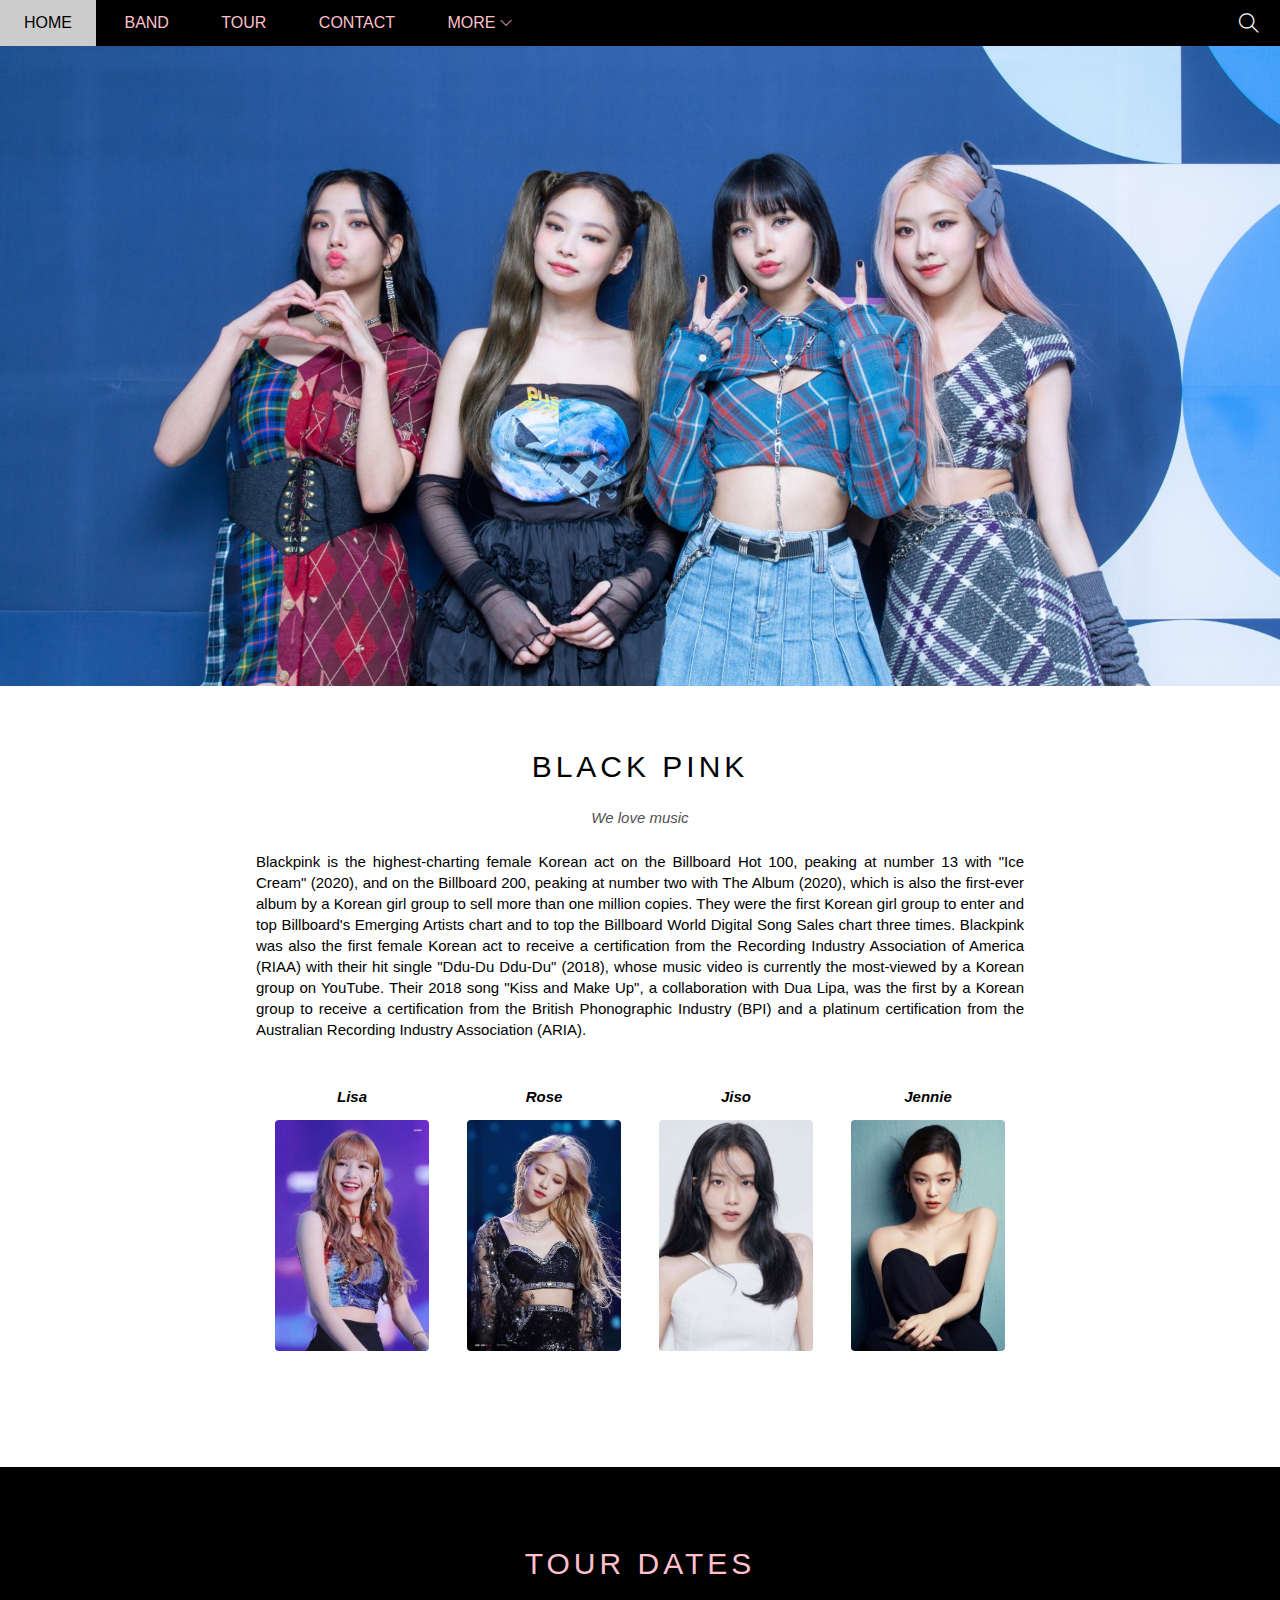
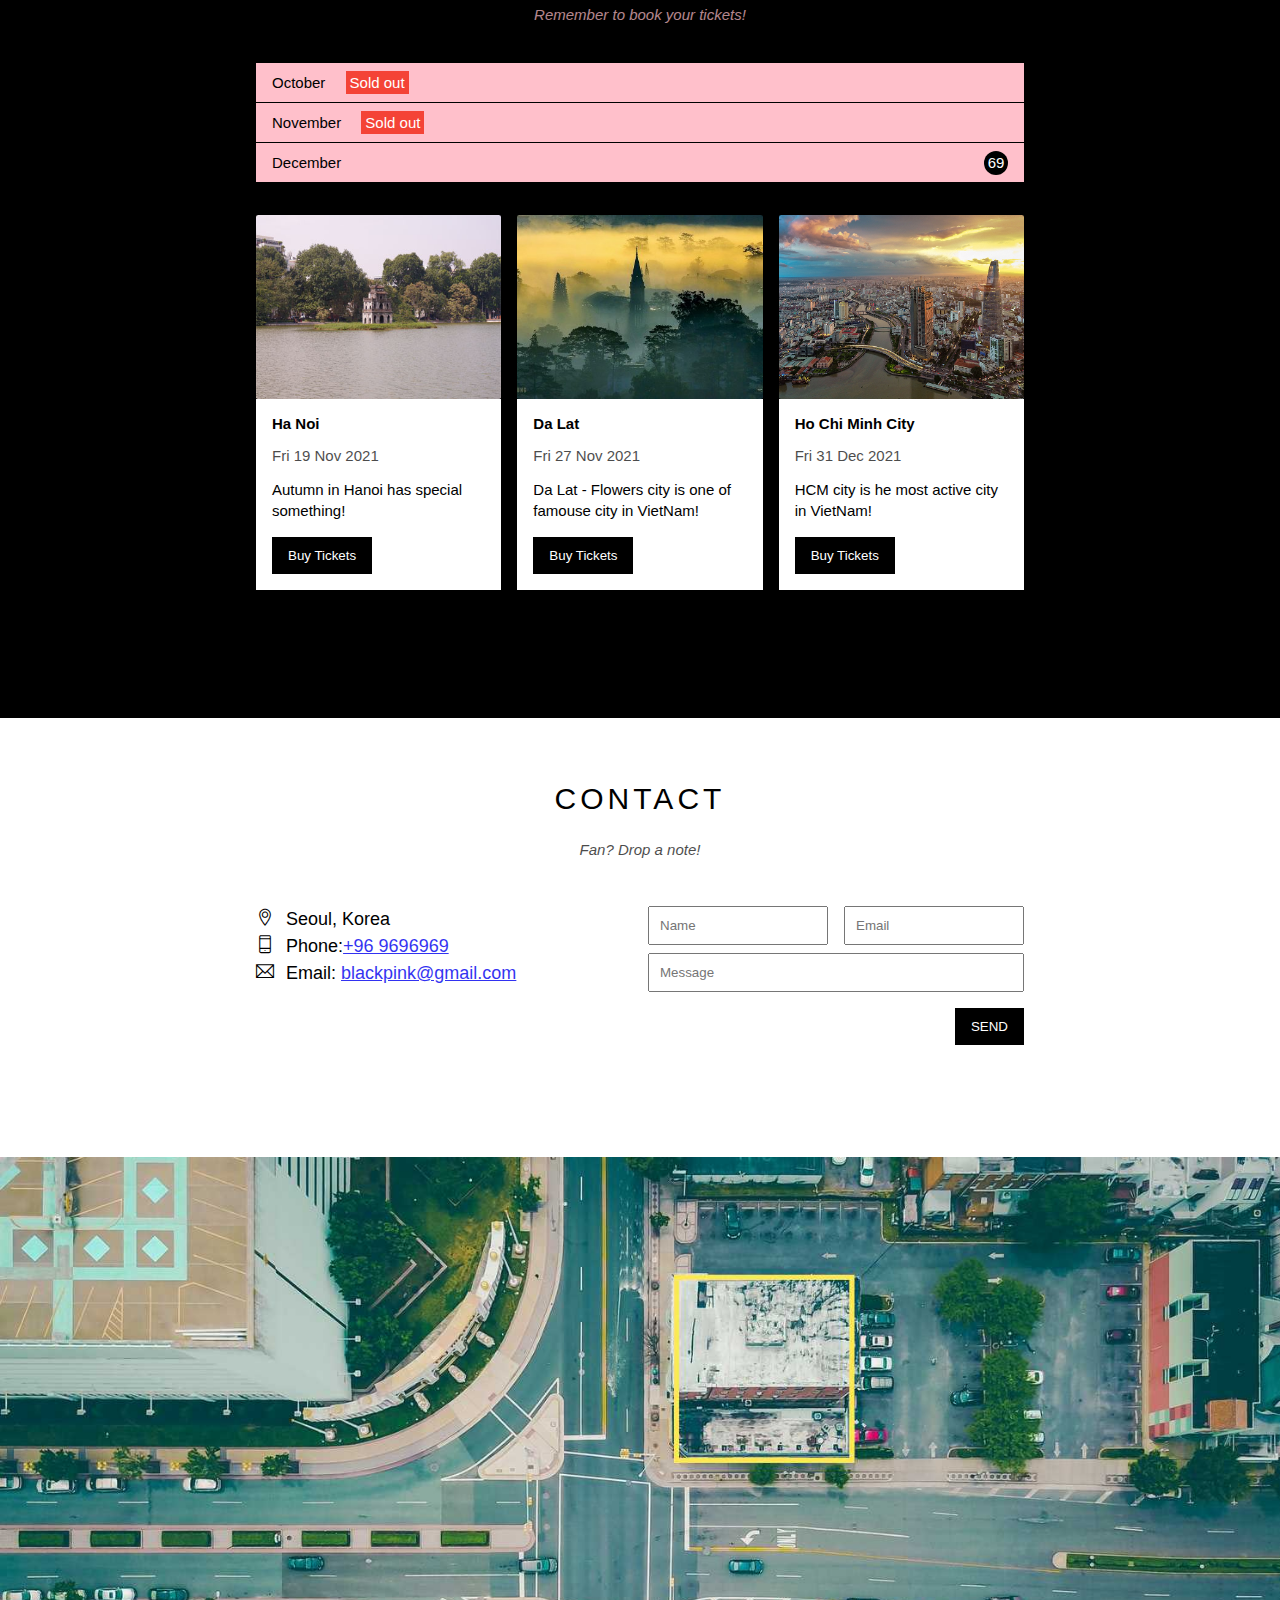
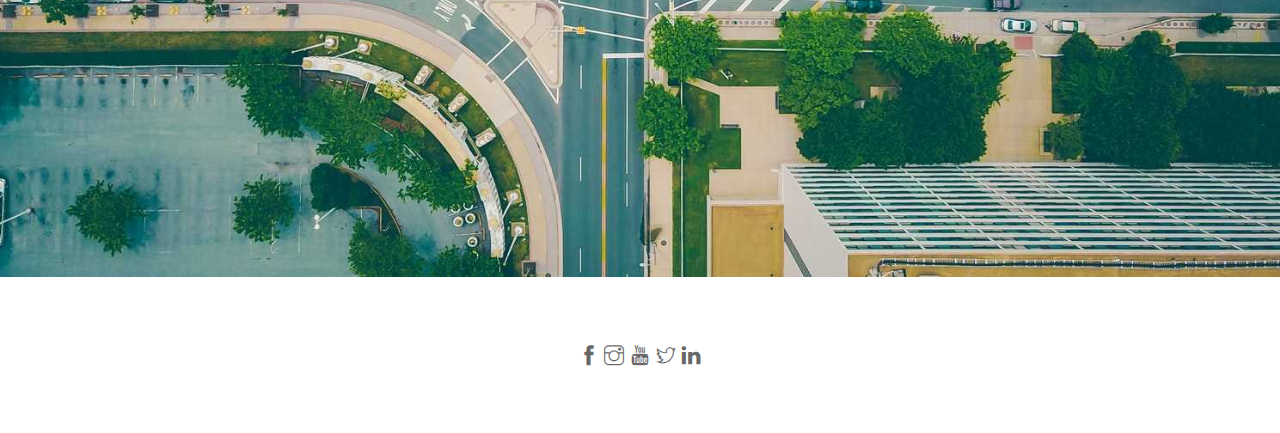
==== commit c4c0984e: "Mobile and Tablet Responsive" ====
--- a/the_band/index.html
+++ b/the_band/index.html
@@ -6,13 +6,14 @@
     <meta name="viewport" content="width=device-width, initial-scale=1.0">
     <title>Back Pink</title>
     <link rel="stylesheet" href="./assets/css/style.css">
+    <link rel="stylesheet" href="./assets/css/responsive.css">
     <link rel="stylesheet" href="./assets/font/themify-icons/themify-icons.css">
 </head>
 <body>
     <div id="main">
         <div id="header">
-            <!-- Bgin Nav -->
-            <ul id="nav">
+            <!-- Begin Nav -->
+            <ul id = "nav">
                 <li><a href="#">Home</a></li>
                 <li><a href="#content">Band</a></li>
                 <li><a href="#tour">Tour</a></li>
@@ -23,9 +24,9 @@
                         <i class="nav-arrow-down ti-angle-down"></i>
                     </a>
                     <ul class="subnav">
-                        <li><a href="">Merchandise</a></li>
-                        <li><a href="">Extras</a></li>
-                        <li><a href="">Media</a></li>
+                        <li><a href="#">Merchandie</a></li>
+                        <li><a href="#">Extras</a></li>
+                        <li><a href="#">Media</a></li>
                     </ul>
                 </li>
             </ul>
@@ -35,8 +36,12 @@
             <div class="search-btn">
                 <i class="search-icon ti-search"></i>
             </div>
+            <div id = "mobile-menu" class="mobile-menu-btn">
+                <i class="menu-icon ti-menu"></i>
+            </div>
         </div>
         
+        <!-- Begin slider -->
         <div id="slider">
             <div class="text-content">
                 <h2 class="text-heading text-pink">
@@ -98,31 +103,31 @@
 
                     <!-- Places -->
                     <div class="row place-list">
-                        <div class="col place-item">
+                        <div class="col mt-16 s-col-full place-item">
                             <img src="./assets/img/places/HaNoi.jpg" alt="Ha Noi" class="place-img">
                             <div class="place-body">
                                 <h3 class="place-heading">Ha Noi</h3>
                                 <p class="place-time">Fri 19 Nov 2021</p>
                                 <p class="place-des">Autumn in Hanoi has special something!</p>
-                                <button class="btn js-buy-ticket">Buy Tickets</button>
+                                <button class="btn js-buy-ticket s-full-width">Buy Tickets</button>
                             </div>
                         </div>
-                        <div class="col place-item">
+                        <div class="col mt-16 s-col-full place-item">
                             <img src="./assets/img/places/DaLat.jpg" alt="Ha Noi" class="place-img">
                             <div class="place-body">
                                 <h3 class="place-heading">Da Lat</h3>
                                 <p class="place-time">Fri 27 Nov 2021</p>
                                 <p class="place-des">Da Lat - Flowers city is one of famouse city in VietNam!</p>
-                                <button class="btn js-buy-ticket">Buy Tickets</button>
+                                <button class="btn js-buy-ticket s-full-width">Buy Tickets</button>
                             </div>
                         </div>
-                        <div class="col place-item">
+                        <div class="col mt-16 s-col-full place-item">
                             <img src="./assets/img/places/HCMcity.png" alt="Ha Noi" class="place-img">
                             <div class="place-body">
                                 <h3 class="place-heading">Ho Chi Minh City</h3>
                                 <p class="place-time">Fri 31 Dec 2021</p>
                                 <p class="place-des">HCM city is he most active city in VietNam!</p>
-                                <button class="btn js-buy-ticket">Buy Tickets</button>
+                                <button class="btn js-buy-ticket s-full-width">Buy Tickets</button>
                             </div>
                         </div>
                         <div class="clear"></div>
@@ -135,18 +140,18 @@
                 <h2 class="section-heading">CONTACT</h2>
                 <p class="section-slogan">Fan? Drop a note!</p>
                 <div class="row contact-content">
-                    <div class="col col-half contact-infor">
+                    <div class="col s-col-full col-half contact-infor">
                         <p><i class="ti-location-pin"></i>Seoul, Korea</p>
-                        <p><i class="ti-mobile"></i>Phone: +19001008</p>
-                        <p><i class="ti-email"></i>Email: blackpink@gmail.com</p>
-                    </div>
-                    <div class="col col-half contact-form">
+                        <p><i class="ti-mobile"></i>Phone:<a href="tel:+96 9696969">+96 9696969</a></p>
+                        <p><i class="ti-email"></i>Email: <a href="mailto:blackpink@gmail.com">blackpink@gmail.com</a></p>
+                    </div>
+                    <div class="col s-col-full col-half contact-form">
                        <form action="">
                            <div class="row">
-                               <div class="col col-half">
+                               <div class="col s-col-full col-half s-mt-8">
                                    <input required type="text" name ="" placeholder="Name"  class="form-control">
                                </div>
-                                <div class="col col-half">
+                                <div class="col s-col-full col-half s-mt-8">
                                     <input required type="email" name="" placeholder="Email" class="form-control">
                                 </div>
                            </div>
@@ -155,7 +160,7 @@
                                    <input required type="text" name = "" placeholder="Message" class="form-control">
                                </div>
                            </div>
-                           <input class ="btn pull-right mt-16" type="submit" value="SEND">
+                           <input class ="btn pull-right mt-16 s-full-width" type="submit" value="SEND">
                        </form>
                     </div>
                 </div>
@@ -171,7 +176,6 @@
                 <a href=""><i class="ti-facebook"></i></a>
                 <a href=""><i class="ti-instagram"></i></a>
                 <a href=""><i class="ti-youtube"></i></a>
-                <a href=""><i class="ti-printerest"></i></a>
                 <a href=""><i class="ti-twitter"></i></a>
                 <a href=""><i class="ti-linkedin"></i></a>
             </div>
@@ -231,5 +235,33 @@
             event.stopPropagation()
         })
     </script>
+    <script>
+        var header  = document.getElementById('header')
+        var mobile_menu = document.getElementById('mobile-menu')
+        var header_height =header.clientHeight;
+        mobile_menu.onclick =  function(){
+            var is_close = header.clientHeight === header_height;
+            if (is_close){
+                header.style.height = 'auto';
+            }
+            else {
+                header.style.height = '46px';
+            }
+        }
+        var menu_items = document.querySelectorAll('#nav li a[href*="#"]');
+        for (var i = 0; i < menu_items.length; i++){
+            var menu_item = menu_items[i];
+            menu_item.onclick = function(event){
+                var is_parent_menu = this.nextElementSibling && this.nextElementSibling.classList.contains('subnav')
+                console.log(this)
+                if (is_parent_menu){
+                    event.preventDefault()
+                }  
+                else {
+                     header.style.height = null;
+                }
+            }
+        }
+    </script>
 </body>
 </html>--- a/the_band/assets/css/style.css
+++ b/the_band/assets/css/style.css
@@ -128,14 +128,28 @@
   padding: 0 12px;
   line-height: 38px;
 }
+#header .mobile-menu-btn {
+  position: absolute;
+  top: 0;
+  right: 0;
+  display: none;
+}
+#header .mobile-menu-btn,
 #header .search-btn {
   float: right;
   padding: 0 21px;
   cursor: pointer;
 }
+#header .mobile-menu-btn:hover {
+  background-color: #ccc;
+}
+#header .mobile-menu-btn:hover .menu-icon {
+  color: #000;
+}
 #header .search-btn:hover {
   background-color: red;
 }
+#header .menu-icon,
 #header .search-icon {
   color: #fff;
   font-size: 20px;
@@ -144,7 +158,7 @@
 #slider {
   margin-top: 46px;
   padding-top: 50%;
-  background: url("/assets/img/team/2.jpg") top center / cover no-repeat;
+  background: url("../img/team/2.jpg") top center / cover no-repeat;
   position: relative;
 }
 #slider .text-content {
@@ -165,9 +179,12 @@
 
 #content .content-section {
   width: 800px;
+  max-width: 100%;
   margin-left: auto;
   margin-right: auto;
   padding: 64px 0 112px;
+  padding-left: 16px;
+  padding-right: 16px;
 }
 #content .section-heading {
   text-align: center;
@@ -241,7 +258,7 @@
   margin-top: -3px;
 }
 .place-list {
-  margin-top: 32px;
+  margin-top: 16px;
 }
 .place-item {
   width: 33.33333%;
@@ -361,9 +378,16 @@
 .contact-content {
   margin-top: 48px;
 }
+
 .contact-infor {
   font-size: 18px;
   line-height: 1.5;
+}
+.contact-infor a {
+  opacity: 0.8;
+}
+.contact-infor a:hover {
+  opacity: 1;
 }
 .contact-infor i {
   width: 30px;
--- a/the_band/assets/css/responsive.css
+++ b/the_band/assets/css/responsive.css
@@ -0,0 +1,74 @@
+/* Tablet & Mobile */
+@media (max-width: 1023px) {
+  .btn {
+    padding: 15px, 16px;
+  }
+  .contact-form .form-control {
+    padding: 15px;
+    font-size: 16px;
+  }
+  .social-list {
+    font-size: 48px;
+  }
+  #footer .social-list a {
+    margin: 0 8px;
+  }
+}
+
+/* Tablet */
+@media (min-width: 46.25em) and (max-width: 1023px) {
+  .contact-infor {
+    line-height: 2;
+  }
+}
+/* Mobile */
+@media (max-width: 46.1875em) {
+  .s-mt-8 {
+    margin-top: 8px;
+  }
+  .s-full-width {
+    width: 100%;
+  }
+  #header {
+    overflow: hidden;
+  }
+  #header .mobile-menu-btn {
+    display: block;
+  }
+  #header .search-btn {
+    display: none;
+  }
+  #nav {
+    display: block;
+  }
+  #nav li a {
+    padding: 1px 24px;
+  }
+  #nav > li {
+    display: block;
+  }
+  #nav > li:first-child {
+    display: inline-block;
+  }
+  #nav .subnav {
+    position: initial;
+    background-color: #333;
+  }
+  #nav .subnav a {
+    color: #fff;
+    padding: 5px 41px;
+  }
+  #content .member-item {
+    margin-top: 30px;
+    width: 100%;
+  }
+  #content .avatar {
+    width: 60%;
+  }
+  .s-col-full {
+    width: 100%;
+  }
+  .contact-form {
+    margin-top: 16px;
+  }
+}
